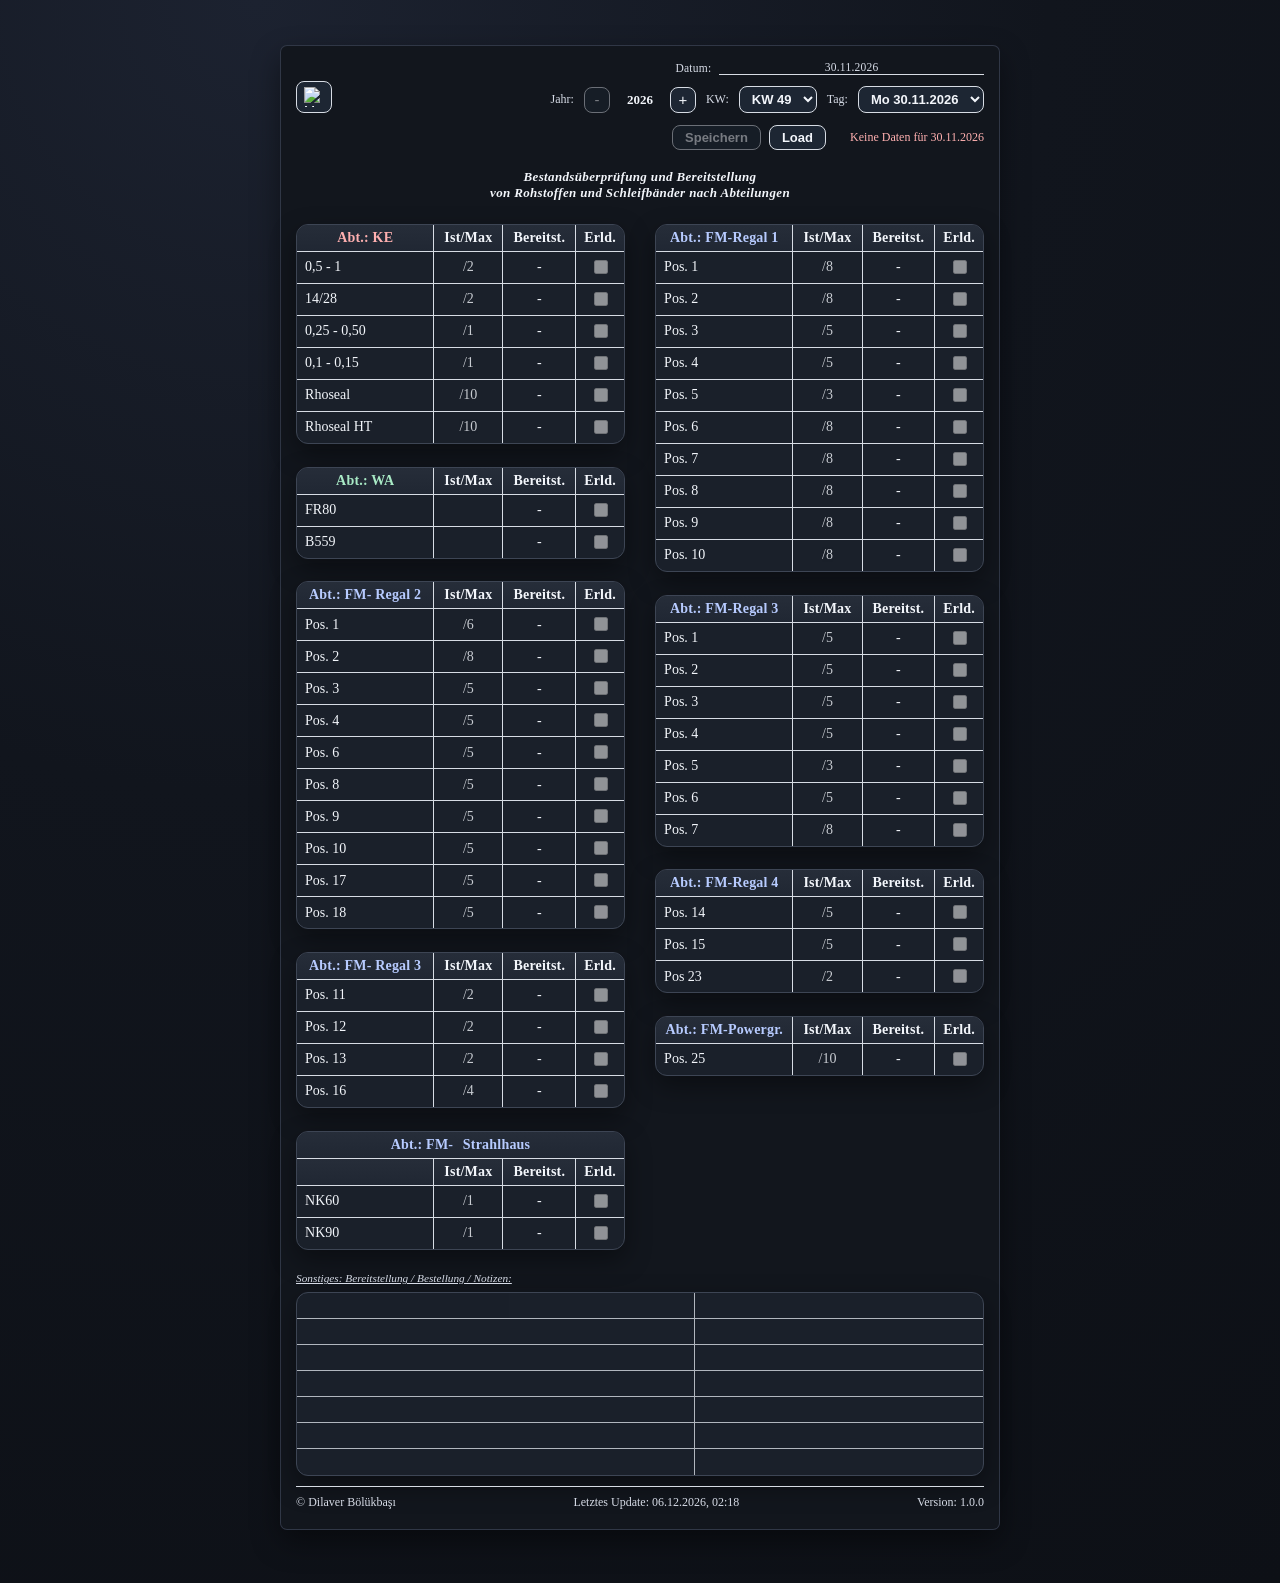
==== index.html @ 55dc56d4 "Add files via upload" ====
<!doctype html>
<html lang="de">
<head>
  <meta charset="utf-8" />
  <meta name="viewport" content="width=device-width, initial-scale=1" />
  <title>Bestandsüberprüfung</title>
  <link rel="stylesheet" href="css/style.css" />
</head>
<body class="index-page">
  <div class="page-wrap">
  <div class="page">
    <div class="date-line"><span>Datum:</span><span class="line current-date"></span></div>
    <div class="top-actions">
      <div class="top-actions-row">
        <div class="menu-wrapper">
          <button id="menuBtn" type="button" aria-label="Menü öffnen" aria-expanded="false">
            <img src="img/menue.png" alt="Menü" />
          </button>
          <div id="menuDropdown" class="menu-dropdown" aria-hidden="true">
            <a href="wvorbe.html">Bereitstellung Liste</a>
            <a href="weing.html">Wahreneingang</a>
            <button id="exportLocalFileBtn" type="button">Lokale Datei Speichern</button>
            <button id="importLocalFileBtn" type="button">Lokale Datei Laden</button>
            <input id="importFileInput" type="file" accept=".json,application/json" hidden />
          </div>
        </div>
        <label for="yearValue">Jahr:</label>
        <div class="year-switch">
          <button id="yearDownBtn" type="button" aria-label="Jahr runter">-</button>
          <span id="yearValue">2026</span>
          <button id="yearUpBtn" type="button" aria-label="Jahr hoch">+</button>
        </div>
        <label for="kwSelect">KW:</label>
        <select id="kwSelect"></select>
        <label for="daySelect">Tag:</label>
        <select id="daySelect"></select>
      </div>
      <div class="top-actions-row actions-secondary">
        <button id="saveBtn" type="button">Speichern</button>
        <button id="loadBtn" type="button">Load</button>
        <span id="saveStatus" aria-live="polite"></span>
      </div>
    </div>
    <h1>Bestandsüberprüfung und Bereitstellung<br/>von Rohstoffen und Schleifbänder nach Abteilungen</h1>

    <div class="grid">
      <div>
        <table class="tight">
          <thead>
            <tr>
              <th class="section"><span class="dept-ke">Abt.: KE</span></th>
              <th>Ist/Max</th>
              <th>Bereitst.</th>
              <th>Erld.</th>
            </tr>
          </thead>
          <tbody>
            <tr><td>0,5 - 1</td><td class="editable-cell"><input type="text" value="/2" /></td><td class="editable-cell"><input type="text" value="" /></td><td class="erld-cell"><input class="status-check" type="checkbox" /></td></tr>
            <tr><td>14/28</td><td class="editable-cell"><input type="text" value="/2" /></td><td class="editable-cell"><input type="text" value="" /></td><td class="erld-cell"><input class="status-check" type="checkbox" /></td></tr>
            <tr><td>0,25 - 0,50</td><td class="editable-cell"><input type="text" value="/1" /></td><td class="editable-cell"><input type="text" value="" /></td><td class="erld-cell"><input class="status-check" type="checkbox" /></td></tr>
            <tr><td>0,1 - 0,15</td><td class="editable-cell"><input type="text" value="/1" /></td><td class="editable-cell"><input type="text" value="" /></td><td class="erld-cell"><input class="status-check" type="checkbox" /></td></tr>
            <tr><td>Rhoseal</td><td class="editable-cell"><input type="text" value="/10" /></td><td class="editable-cell"><input type="text" value="" /></td><td class="erld-cell"><input class="status-check" type="checkbox" /></td></tr>
            <tr><td>Rhoseal HT</td><td class="editable-cell"><input type="text" value="/10" /></td><td class="editable-cell"><input type="text" value="" /></td><td class="erld-cell"><input class="status-check" type="checkbox" /></td></tr>
          </tbody>
        </table>

        <table class="tight" style="margin-top: 6mm;">
          <thead>
            <tr>
              <th class="section"><span class="dept-wa">Abt.: WA</span></th>
              <th>Ist/Max</th>
              <th>Bereitst.</th>
              <th>Erld.</th>
            </tr>
          </thead>
          <tbody>
            <tr><td>FR80</td><td class="editable-cell"><input type="text" value="" /></td><td class="editable-cell"><input type="text" value="" /></td><td class="erld-cell"><input class="status-check" type="checkbox" /></td></tr>
            <tr><td>B559</td><td class="editable-cell"><input type="text" value="" /></td><td class="editable-cell"><input type="text" value="" /></td><td class="erld-cell"><input class="status-check" type="checkbox" /></td></tr>
          </tbody>
        </table>

        <table class="tight" style="margin-top: 6mm;">
          <thead>
            <tr>
              <th class="section"><span class="dept-fm">Abt.: FM- Regal 2</span></th><th>Ist/Max</th><th>Bereitst.</th><th>Erld.</th>
            </tr>
          </thead>
          <tbody>
            <tr><td>Pos. 1</td><td class="editable-cell"><input type="text" value="/6" /></td><td class="editable-cell"><input type="text" value="" /></td><td class="erld-cell"><input class="status-check" type="checkbox" /></td></tr>
            <tr><td>Pos. 2</td><td class="editable-cell"><input type="text" value="/8" /></td><td class="editable-cell"><input type="text" value="" /></td><td class="erld-cell"><input class="status-check" type="checkbox" /></td></tr>
            <tr><td>Pos. 3</td><td class="editable-cell"><input type="text" value="/5" /></td><td class="editable-cell"><input type="text" value="" /></td><td class="erld-cell"><input class="status-check" type="checkbox" /></td></tr>
            <tr><td>Pos. 4</td><td class="editable-cell"><input type="text" value="/5" /></td><td class="editable-cell"><input type="text" value="" /></td><td class="erld-cell"><input class="status-check" type="checkbox" /></td></tr>
            <tr><td>Pos. 6</td><td class="editable-cell"><input type="text" value="/5" /></td><td class="editable-cell"><input type="text" value="" /></td><td class="erld-cell"><input class="status-check" type="checkbox" /></td></tr>
            <tr><td>Pos. 8</td><td class="editable-cell"><input type="text" value="/5" /></td><td class="editable-cell"><input type="text" value="" /></td><td class="erld-cell"><input class="status-check" type="checkbox" /></td></tr>
            <tr><td>Pos. 9</td><td class="editable-cell"><input type="text" value="/5" /></td><td class="editable-cell"><input type="text" value="" /></td><td class="erld-cell"><input class="status-check" type="checkbox" /></td></tr>
            <tr><td>Pos. 10</td><td class="editable-cell"><input type="text" value="/5" /></td><td class="editable-cell"><input type="text" value="" /></td><td class="erld-cell"><input class="status-check" type="checkbox" /></td></tr>
            <tr><td>Pos. 17</td><td class="editable-cell"><input type="text" value="/5" /></td><td class="editable-cell"><input type="text" value="" /></td><td class="erld-cell"><input class="status-check" type="checkbox" /></td></tr>
            <tr><td>Pos. 18</td><td class="editable-cell"><input type="text" value="/5" /></td><td class="editable-cell"><input type="text" value="" /></td><td class="erld-cell"><input class="status-check" type="checkbox" /></td></tr>
          </tbody>
        </table>

        <table class="tight" style="margin-top: 6mm;">
          <thead>
            <tr>
              <th class="section"><span class="dept-fm">Abt.: FM- Regal 3</span></th><th>Ist/Max</th><th>Bereitst.</th><th>Erld.</th>
            </tr>
          </thead>
          <tbody>
            <tr><td>Pos. 11</td><td class="editable-cell"><input type="text" value="/2" /></td><td class="editable-cell"><input type="text" value="" /></td><td class="erld-cell"><input class="status-check" type="checkbox" /></td></tr>
            <tr><td>Pos. 12</td><td class="editable-cell"><input type="text" value="/2" /></td><td class="editable-cell"><input type="text" value="" /></td><td class="erld-cell"><input class="status-check" type="checkbox" /></td></tr>
            <tr><td>Pos. 13</td><td class="editable-cell"><input type="text" value="/2" /></td><td class="editable-cell"><input type="text" value="" /></td><td class="erld-cell"><input class="status-check" type="checkbox" /></td></tr>
            <tr><td>Pos. 16</td><td class="editable-cell"><input type="text" value="/4" /></td><td class="editable-cell"><input type="text" value="" /></td><td class="erld-cell"><input class="status-check" type="checkbox" /></td></tr>
          </tbody>
        </table>

        <table class="tight" style="margin-top: 6mm;">
          <thead>
            <tr>
              <th class="section" colspan="4"><span class="dept-fm">Abt.: FM-</span> <span class="sub">Strahlhaus</span></th>
            </tr>
            <tr>
              <th></th><th>Ist/Max</th><th>Bereitst.</th><th>Erld.</th>
            </tr>
          </thead>
          <tbody>
            <tr><td>NK60</td><td class="editable-cell"><input type="text" value="/1" /></td><td class="editable-cell"><input type="text" value="" /></td><td class="erld-cell"><input class="status-check" type="checkbox" /></td></tr>
            <tr><td>NK90</td><td class="editable-cell"><input type="text" value="/1" /></td><td class="editable-cell"><input type="text" value="" /></td><td class="erld-cell"><input class="status-check" type="checkbox" /></td></tr>
          </tbody>
        </table>
      </div>

      <div>
        <table class="tight">
          <thead>
            <tr>
              <th class="section"><span class="dept-fm">Abt.: FM-Regal 1</span></th><th>Ist/Max</th><th>Bereitst.</th><th>Erld.</th>
            </tr>
          </thead>
          <tbody>
            <tr><td>Pos. 1</td><td class="editable-cell"><input type="text" value="/8" /></td><td class="editable-cell"><input type="text" value="" /></td><td class="erld-cell"><input class="status-check" type="checkbox" /></td></tr>
            <tr><td>Pos. 2</td><td class="editable-cell"><input type="text" value="/8" /></td><td class="editable-cell"><input type="text" value="" /></td><td class="erld-cell"><input class="status-check" type="checkbox" /></td></tr>
            <tr><td>Pos. 3</td><td class="editable-cell"><input type="text" value="/5" /></td><td class="editable-cell"><input type="text" value="" /></td><td class="erld-cell"><input class="status-check" type="checkbox" /></td></tr>
            <tr><td>Pos. 4</td><td class="editable-cell"><input type="text" value="/5" /></td><td class="editable-cell"><input type="text" value="" /></td><td class="erld-cell"><input class="status-check" type="checkbox" /></td></tr>
            <tr><td>Pos. 5</td><td class="editable-cell"><input type="text" value="/3" /></td><td class="editable-cell"><input type="text" value="" /></td><td class="erld-cell"><input class="status-check" type="checkbox" /></td></tr>
            <tr><td>Pos. 6</td><td class="editable-cell"><input type="text" value="/8" /></td><td class="editable-cell"><input type="text" value="" /></td><td class="erld-cell"><input class="status-check" type="checkbox" /></td></tr>
            <tr><td>Pos. 7</td><td class="editable-cell"><input type="text" value="/8" /></td><td class="editable-cell"><input type="text" value="" /></td><td class="erld-cell"><input class="status-check" type="checkbox" /></td></tr>
            <tr><td>Pos. 8</td><td class="editable-cell"><input type="text" value="/8" /></td><td class="editable-cell"><input type="text" value="" /></td><td class="erld-cell"><input class="status-check" type="checkbox" /></td></tr>
            <tr><td>Pos. 9</td><td class="editable-cell"><input type="text" value="/8" /></td><td class="editable-cell"><input type="text" value="" /></td><td class="erld-cell"><input class="status-check" type="checkbox" /></td></tr>
            <tr><td>Pos. 10</td><td class="editable-cell"><input type="text" value="/8" /></td><td class="editable-cell"><input type="text" value="" /></td><td class="erld-cell"><input class="status-check" type="checkbox" /></td></tr>
          </tbody>
        </table>

        <table class="tight" style="margin-top: 6mm;">
          <thead>
              <tr>
              <th class="section"><span class="dept-fm">Abt.: FM-Regal 3</span></th><th>Ist/Max</th><th>Bereitst.</th><th>Erld.</th>
            </tr>
          </thead>
          <tbody>
            <tr><td>Pos. 1</td><td class="editable-cell"><input type="text" value="/5" /></td><td class="editable-cell"><input type="text" value="" /></td><td class="erld-cell"><input class="status-check" type="checkbox" /></td></tr>
            <tr><td>Pos. 2</td><td class="editable-cell"><input type="text" value="/5" /></td><td class="editable-cell"><input type="text" value="" /></td><td class="erld-cell"><input class="status-check" type="checkbox" /></td></tr>
            <tr><td>Pos. 3</td><td class="editable-cell"><input type="text" value="/5" /></td><td class="editable-cell"><input type="text" value="" /></td><td class="erld-cell"><input class="status-check" type="checkbox" /></td></tr>
            <tr><td>Pos. 4</td><td class="editable-cell"><input type="text" value="/5" /></td><td class="editable-cell"><input type="text" value="" /></td><td class="erld-cell"><input class="status-check" type="checkbox" /></td></tr>
            <tr><td>Pos. 5</td><td class="editable-cell"><input type="text" value="/3" /></td><td class="editable-cell"><input type="text" value="" /></td><td class="erld-cell"><input class="status-check" type="checkbox" /></td></tr>
            <tr><td>Pos. 6</td><td class="editable-cell"><input type="text" value="/5" /></td><td class="editable-cell"><input type="text" value="" /></td><td class="erld-cell"><input class="status-check" type="checkbox" /></td></tr>
            <tr><td>Pos. 7</td><td class="editable-cell"><input type="text" value="/8" /></td><td class="editable-cell"><input type="text" value="" /></td><td class="erld-cell"><input class="status-check" type="checkbox" /></td></tr>
          </tbody>
        </table>

        <table class="tight" style="margin-top: 6mm;">
          <thead>
            <tr>
              <th class="section"><span class="dept-fm">Abt.: FM-Regal 4</span></th><th>Ist/Max</th><th>Bereitst.</th><th>Erld.</th>
            </tr>
          </thead>
          <tbody>
            <tr><td>Pos. 14</td><td class="editable-cell"><input type="text" value="/5" /></td><td class="editable-cell"><input type="text" value="" /></td><td class="erld-cell"><input class="status-check" type="checkbox" /></td></tr>
            <tr><td>Pos. 15</td><td class="editable-cell"><input type="text" value="/5" /></td><td class="editable-cell"><input type="text" value="" /></td><td class="erld-cell"><input class="status-check" type="checkbox" /></td></tr>
            <tr><td>Pos 23</td><td class="editable-cell"><input type="text" value="/2" /></td><td class="editable-cell"><input type="text" value="" /></td><td class="erld-cell"><input class="status-check" type="checkbox" /></td></tr>
          </tbody>
        </table>

        <table class="tight" style="margin-top: 6mm;">
          <thead>
            <tr>
              <th class="section"><span class="dept-fm">Abt.: FM-Powergr.</span></th><th>Ist/Max</th><th>Bereitst.</th><th>Erld.</th>
            </tr>
          </thead>
          <tbody>
            <tr><td>Pos. 25</td><td class="editable-cell"><input type="text" value="/10" /></td><td class="editable-cell"><input type="text" value="" /></td><td class="erld-cell"><input class="status-check" type="checkbox" /></td></tr>
          </tbody>
        </table>
      </div>
    </div>

    <div class="notes">
      <p class="notes-title">Sonstiges: Bereitstellung / Bestellung / Notizen:</p>
      <table class="notes-table">
        <colgroup>
          <col style="width: 58%;" />
          <col style="width: 42%;" />
        </colgroup>
        <tbody>
          <tr><td contenteditable="true"></td><td contenteditable="true"></td></tr>
          <tr><td contenteditable="true"></td><td contenteditable="true"></td></tr>
          <tr><td contenteditable="true"></td><td contenteditable="true"></td></tr>
          <tr><td contenteditable="true"></td><td contenteditable="true"></td></tr>
          <tr><td contenteditable="true"></td><td contenteditable="true"></td></tr>
          <tr><td contenteditable="true"></td><td contenteditable="true"></td></tr>
          <tr><td contenteditable="true"></td><td contenteditable="true"></td></tr>
        </tbody>
      </table>
    </div>
    <footer>
      <div id="kimlik">© Dilaver Bölükbaşı</div>
      <div id="lastUpdate"></div>
      <span id="footerVersion">Version: …</span>
    </footer>
  </div>
  </div>
  <script src="js/dpc.js" defer></script>
</body>
</html>
---- css/style.css ----
@charset "utf-8";

:root {
  --line: #d7dce4;
  --soft-line: #a3adbc;
  --border: #3d4554;
  --card-bg: #1a202a;
  --table-head: linear-gradient(180deg, #262d39, #202733);
  --row-hover: #262f3d;
  --shadow-soft: 0 10px 26px rgba(0, 0, 0, 0.38);
  --text: #f3f6fb;
  --text-muted: #d6dbe6;
  --page-bg: #12161d;
  --header-bg: #1a202a;
  --font: "Cambria", "Georgia", "Times New Roman", serif;
  --page-width: 190mm;
  --page-margin: 10mm;
  --tbltd-bg: #0c3414;
  --tbltd-color: #f8f8f8;
  --screen-gap: 5px;
}

* { box-sizing: border-box; }

html, body {
  margin: 0;
  padding: 0;
  background:
    radial-gradient(circle at 20% 0%, #1c2230 0%, #11151d 42%, #0d1016 100%);
  color: var(--text);
  font-family: var(--font);
}

.page-wrap {
  width: 100%;
  display: flex;
  justify-content: center;
  align-items: flex-start;
  overflow-x: hidden;
  padding: 8px var(--screen-gap) 16px;
}

.page {
  width: min(var(--page-width), calc(100vw - (var(--screen-gap) * 2)));
  margin: var(--page-margin) 0;
  background: var(--page-bg);
  box-shadow:
    0 0 0 1px #303746,
    0 12px 30px rgba(0, 0, 0, 0.45);
  padding: 4mm 4mm 5mm;
  border-radius: 6px;
}

.date-line {
  display: flex;
  justify-content: flex-end;
  align-items: center;
  gap: 8px;
  font-size: 11.5px;
  letter-spacing: 0.25px;
  color: var(--text-muted);
}

.date-line .line {
  width: 70mm;
  border-bottom: 1px solid var(--line);
  min-height: 14px;
  display: inline-flex;
  align-items: flex-end;
  justify-content: center;
  padding-bottom: 1px;
}

.top-actions {
  display: flex;
  flex-direction: column;
  align-items: flex-end;
  gap: 6px;
  margin-top: 6px;
}

.top-actions-row {
  display: flex;
  justify-content: flex-end;
  align-items: center;
  gap: 10px;
  width: 100%;
}

.menu-wrapper {
  position: relative;
  margin-right: auto;
}

#menuBtn {
  border: 1px solid var(--line);
  background: #1d2633;
  color: var(--text);
  border-radius: 8px;
  width: 36px;
  height: 32px;
  display: inline-flex;
  align-items: center;
  justify-content: center;
  cursor: pointer;
  padding: 0;
}

#menuBtn:hover {
  background: #253145;
}

#menuBtn img {
  width: 20px;
  height: 20px;
  object-fit: contain;
}

.menu-dropdown {
  position: absolute;
  top: calc(100% + 6px);
  left: 0;
  min-width: 220px;
  background: #1d2633;
  border: 1px solid var(--line);
  border-radius: 10px;
  box-shadow: var(--shadow-soft);
  padding: 6px;
  display: none;
  z-index: 50;
}

.menu-dropdown.open {
  display: block;
}

.menu-dropdown a {
  display: block;
  color: var(--text);
  text-decoration: none;
  font-size: 13px;
  padding: 8px 10px;
  border-radius: 8px;
}

.menu-dropdown button {
  width: 100%;
  display: block;
  color: var(--text);
  background: transparent;
  border: 0;
  text-align: left;
  font-size: 13px;
  padding: 8px 10px;
  border-radius: 8px;
  cursor: pointer;
}

.menu-dropdown a:hover,
.menu-dropdown button:hover {
  background: #253145;
}

.actions-secondary {
  gap: 8px;
}

.top-actions label {
  font-size: 12px;
  color: var(--text-muted);
}

.year-switch {
  display: inline-flex;
  align-items: center;
  gap: 6px;
}

.year-switch button {
  border: 1px solid var(--line);
  background: #1d2633;
  color: var(--text);
  border-radius: 8px;
  min-width: 26px;
  height: 26px;
  font-size: 15px;
  line-height: 1;
  cursor: pointer;
}

.year-switch button:hover {
  background: #253145;
}

.year-switch button:disabled {
  opacity: 0.45;
  cursor: not-allowed;
}

#yearValue {
  min-width: 48px;
  text-align: center;
  font-size: 13px;
  font-weight: 700;
}

#daySelect {
  border: 1px solid var(--line);
  background: #1d2633;
  color: var(--text);
  border-radius: 8px;
  padding: 4px 8px;
  font-size: 13px;
  font-weight: 600;
}

#kwSelect {
  border: 1px solid var(--line);
  background: #1d2633;
  color: var(--text);
  border-radius: 8px;
  padding: 4px 8px;
  font-size: 13px;
  font-weight: 600;
}

#saveBtn,
#loadBtn,
#wvorbeSaveBtn,
#wvorbeLoadBtn,
#weingSaveBtn,
#weingLoadBtn,
#wvorbeBackBtn,
#weingBackBtn {
  border: 1px solid var(--line);
  background: #1d2633;
  color: var(--text);
  border-radius: 8px;
  padding: 4px 12px;
  font-size: 13px;
  font-weight: 600;
  cursor: pointer;
}

#saveBtn:hover,
#loadBtn:hover,
#wvorbeSaveBtn:hover,
#wvorbeLoadBtn:hover,
#weingSaveBtn:hover,
#weingLoadBtn:hover,
#wvorbeBackBtn:hover,
#weingBackBtn:hover {
  background: #253145;
}

#wvorbeBackBtn,
#weingBackBtn {
  margin-right: auto;
  padding-inline: 10px 12px;
}

#wvorbeBackBtn::before,
#weingBackBtn::before {
  content: "< ";
  font-weight: 700;
}

#saveBtn:disabled {
  opacity: 0.45;
  cursor: not-allowed;
}

#saveStatus,
#wvorbeStatus,
#weingStatus {
  font-size: 12px;
  color: var(--text-muted);
  min-width: 150px;
  text-align: right;
}

#saveStatus.error,
#wvorbeStatus.error,
#weingStatus.error {
  color: #ffb0b0;
}

h1 {
  font-size: 13px;
  text-align: center;
  margin: 5mm 0 6mm;
  font-style: italic;
  letter-spacing: 0.35px;
  color: var(--text);
  line-height: 1.25;
}

table {
  width: 100%;
  font-size: 14px;
  color: var(--text);
  border-collapse: separate;
  border-spacing: 0;
  overflow: hidden;
  border-radius: 12px;
  background: var(--card-bg);
  box-shadow: var(--shadow-soft);
  border: 1px solid var(--border);
}

th, td {
  border-right: 1px solid var(--line);
  border-bottom: 1px solid var(--line);
  padding: 5px 8px;
  min-height: 24px;
  vertical-align: middle;
}

th {
  font-weight: 700;
  font-size: 14px;
  font-style: normal;
  background: var(--table-head);
  letter-spacing: 0.2px;
}

td {
  font-size: 14px;
  font-weight: 400;
}

.editable-cell {
  text-align: center;
}

.editable-cell input {
  width: 100%;
  border: 0;
  background: transparent;
  color: var(--text);
  text-align: center;
  font-size: 14px;
  font-weight: 400;
  font-family: inherit;
  padding: 0;
}

.editable-cell input:focus {
  outline: none;
}

.editable-cell input.auto-bereitst {
  pointer-events: none;
}

.erld-cell {
  text-align: center;
}

.status-check {
  width: 14px;
  height: 14px;
  accent-color: #8aa9ff;
  cursor: pointer;
  opacity: 1;
}

.locked-field {
  opacity: 0.8;
}

th:last-child,
td:last-child {
  border-right: none;
}

tbody tr:last-child td {
  border-bottom: none;
}

tbody tr:hover {
  background: var(--row-hover);
}

tbody tr.row-done,
tbody tr.row-done:hover {
  background: var(--tbltd-bg);
}

tbody tr.row-done td {
  color: var(--tbltd-color);
}

tbody tr.row-done .editable-cell input {
  color: var(--tbltd-color);
}

.section { text-align: center; }

.grid {
  display: grid;
  grid-template-columns: 1fr 1fr;
  gap: 6mm 8mm;
  align-items: start;
}

.tight th, .tight td { min-height: 24px; }

.index-page .tight th:first-child:not([colspan]),
.index-page .tight td:first-child {
  width: 42%;
}
.notes { margin-top: 6mm; }
.notes-title {
  font-size: 11.3px;
  margin: 0 0 2mm;
  font-style: italic;
  text-decoration: underline;
  color: var(--text-muted);
}

.notes td { height: 21px; }

.notes-table {
  table-layout: fixed;
}

.notes-table td {
  font-size: 14px;
  font-weight: 400;
  height: 26px;
  padding: 4px 8px;
}

.notes-table td[contenteditable="true"] {
  cursor: text;
}

.notes-table td[contenteditable="true"]:focus {
  outline: 1px solid #8aa9ff;
  outline-offset: -1px;
}

.editable-grid-table td[contenteditable="true"] {
  cursor: text;
}

.editable-grid-table td[contenteditable="true"]:focus {
  outline: 1px solid #8aa9ff;
  outline-offset: -1px;
}

.add-row-line td {
  text-align: center;
  padding: 5px 8px;
}

#addWvorbeRowBtn {
  border: 1px solid var(--line);
  background: #1d2633;
  color: var(--text);
  border-radius: 8px;
  min-width: 30px;
  height: 28px;
  font-size: 18px;
  font-weight: 700;
  line-height: 1;
  cursor: pointer;
}

#addWvorbeRowBtn:hover,
#addWeingRowBtn:hover {
  background: #253145;
}

#addWeingRowBtn {
  border: 1px solid var(--line);
  background: #1d2633;
  color: var(--text);
  border-radius: 8px;
  min-width: 30px;
  height: 28px;
  font-size: 18px;
  font-weight: 700;
  line-height: 1;
  cursor: pointer;
}

.sub { margin-left: 6px; font-weight: 700; color: #b7cbff; }
.dept-ke { color: #ffb0b0; font-weight: 700; }
.dept-wa { color: #a8e9c5; font-weight: 700; }
.dept-fm { color: #b7cbff; font-weight: 700; }
.red { color: #ffb0b0; }

footer {
  margin-top: 10px;
  padding-top: 8px;
  border-top: 1px solid var(--line);
  display: flex;
  flex-wrap: wrap;
  gap: 8px 16px;
  align-items: center;
  justify-content: space-between;
  font-size: 12px;
  color: var(--text-muted);
}

@media (max-width: 1024px) {
  .page {
    width: calc(100vw - (var(--screen-gap) * 2));
    margin: 6px 0;
  }
}

@media (max-width: 820px) {
  .page {
    width: calc(100vw - (var(--screen-gap) * 2));
    margin: 5px 0;
  }
}

@media (max-width: 600px) {
  .page {
    width: calc(100vw - (var(--screen-gap) * 2));
    margin: 5px 0;
  }
  .grid {
    grid-template-columns: 1fr;
    gap: 5mm;
  }
  .top-actions-row {
    flex-wrap: wrap;
    justify-content: flex-end;
  }
  #saveStatus {
    width: 100%;
    text-align: right;
  }
}

@media print {
  html, body { background: #fff; color: #000; }
  .page { margin: 0 auto; transform: none; box-shadow: none; border-radius: 0; padding: 0; }
}
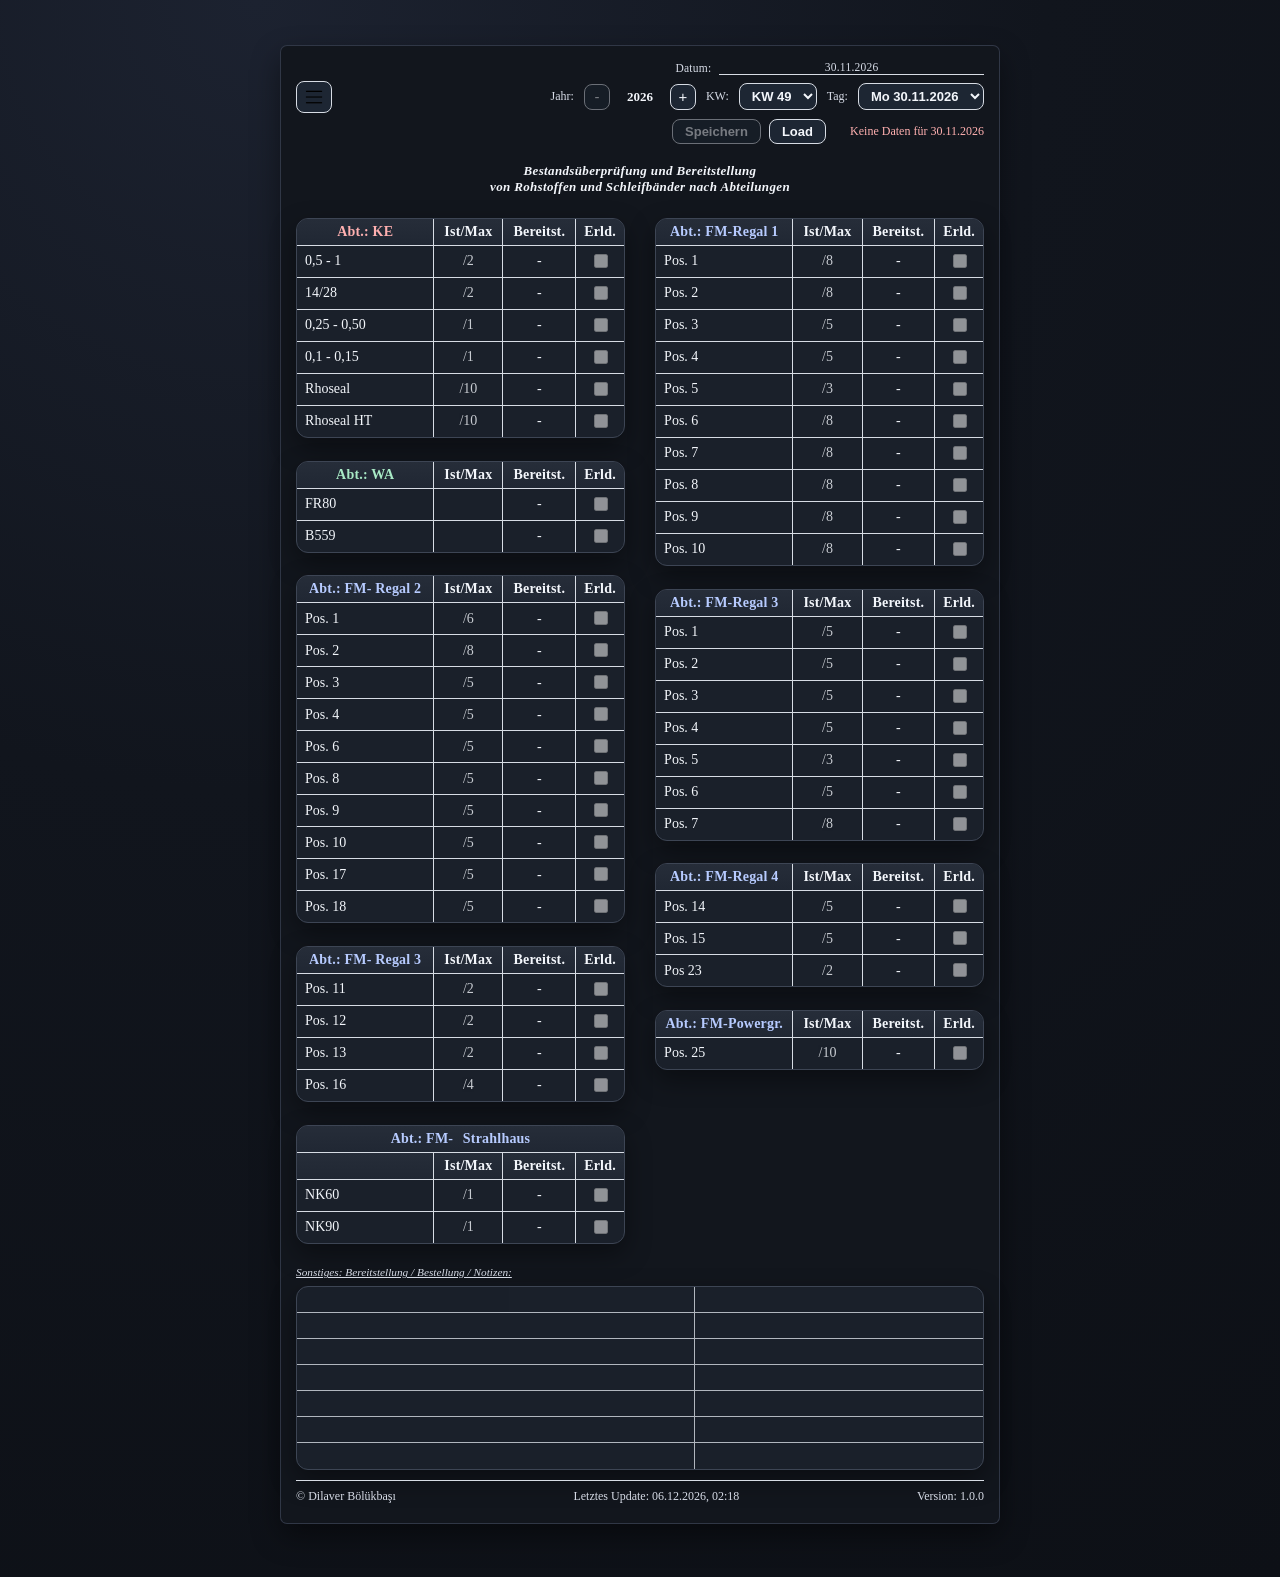
==== commit bf3c14a0: "Add files via upload" ====
--- a/index.html
+++ b/index.html
@@ -5,6 +5,24 @@
   <meta name="viewport" content="width=device-width, initial-scale=1" />
   <title>Bestandsüberprüfung</title>
   <link rel="stylesheet" href="css/style.css" />
+
+
+<!-- =========================
+     ICONS
+========================= -->
+
+<link rel="icon" href="icons/favicon.ico">
+<link rel="icon" type="image/png" sizes="64x64" href="icons/favicon-64.png">
+<link rel="icon" type="image/png" sizes="32x32" href="icons/favicon-32.png">
+
+<link rel="apple-touch-icon" sizes="180x180" href="icons/favicon-180.png">
+
+<link rel="manifest" href="manifest.json">
+<meta name="theme-color" content="#1f4fd8">
+
+
+
+
 </head>
 <body class="index-page">
   <div class="page-wrap">
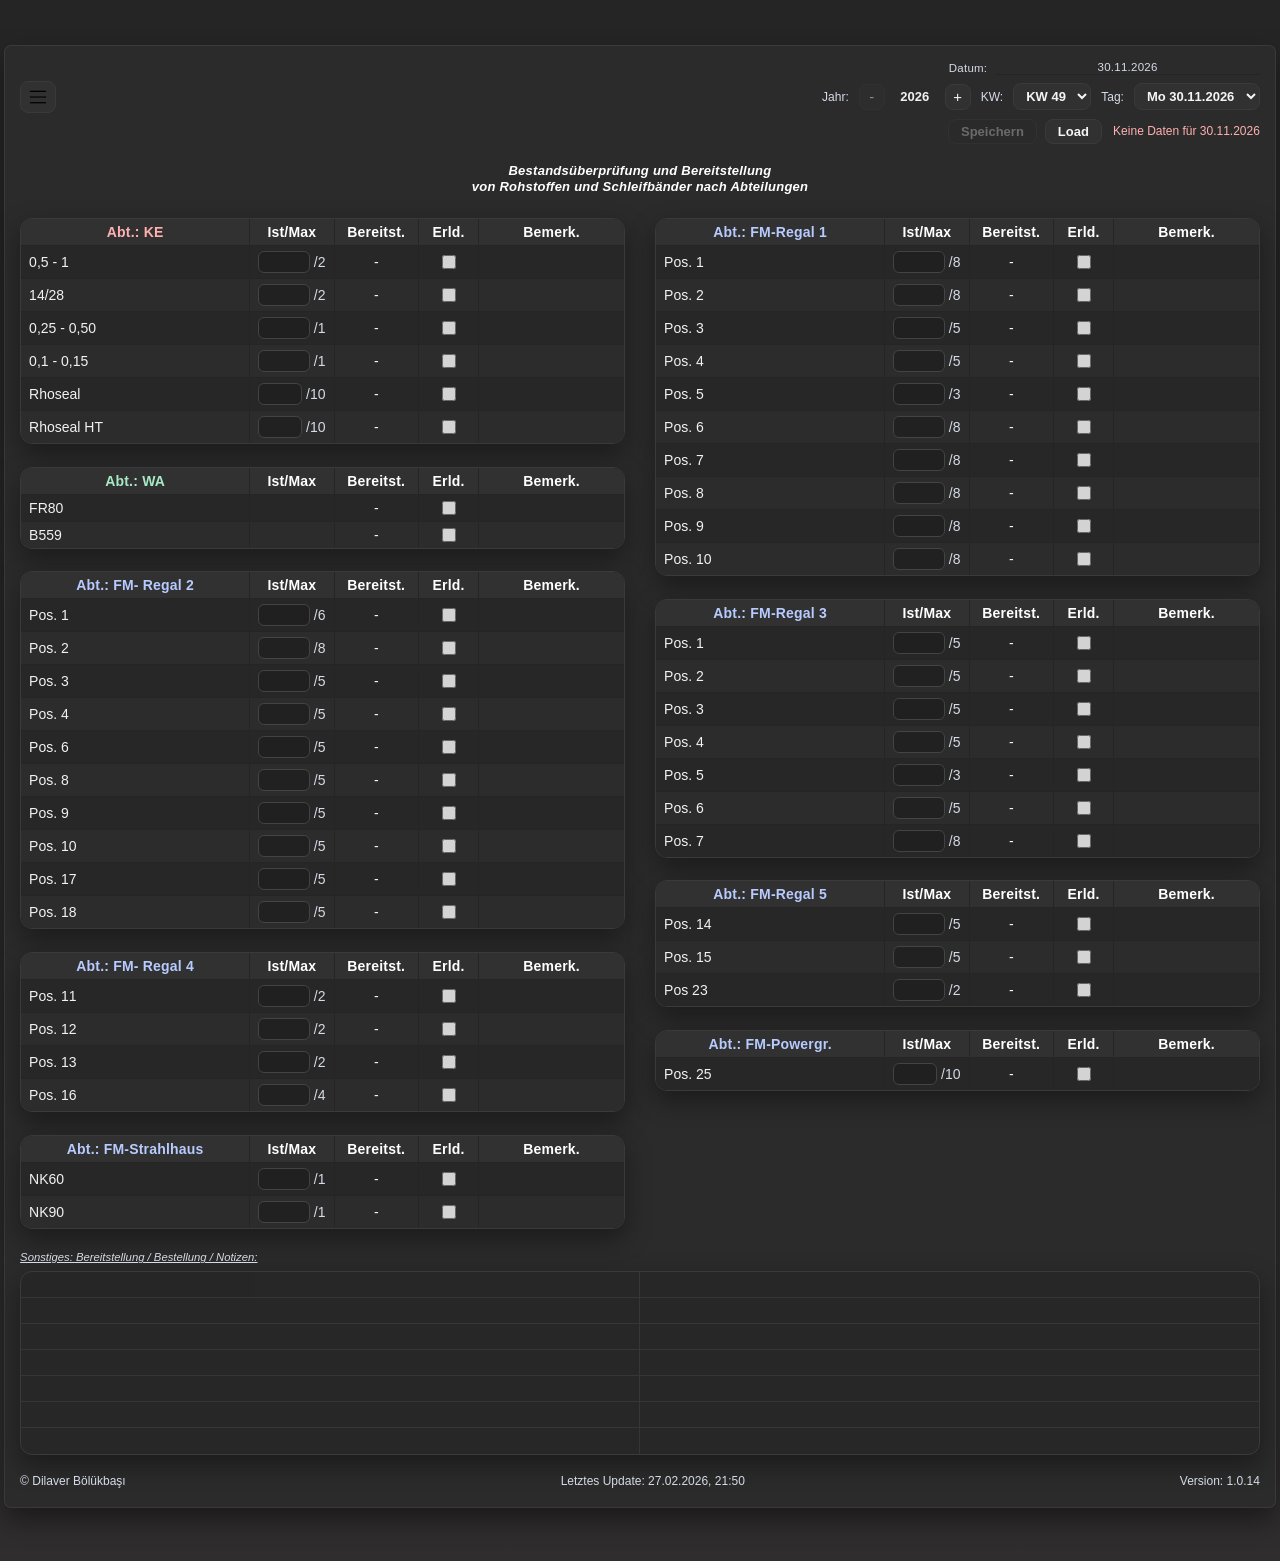
==== commit e71b0744: "Add files via upload" ====
--- a/index.html
+++ b/index.html
@@ -24,7 +24,7 @@
 
 
 </head>
-<body class="index-page">
+<body class="index-page index-color-font">
   <div class="page-wrap">
   <div class="page">
     <div class="date-line"><span>Datum:</span><span class="line current-date"></span></div>
@@ -35,10 +35,11 @@
             <img src="img/menue.png" alt="Menü" />
           </button>
           <div id="menuDropdown" class="menu-dropdown" aria-hidden="true">
-            <a href="wvorbe.html">Bereitstellung Liste</a>
-            <a href="weing.html">Wahreneingang</a>
-            <button id="exportLocalFileBtn" type="button">Lokale Datei Speichern</button>
-            <button id="importLocalFileBtn" type="button">Lokale Datei Laden</button>
+            <a href="wvorbe.html" class="menu-item menu-item-list">Bereitstellung Liste</a>
+            <a href="weing.html" class="menu-item menu-item-in">Wahreneingang</a>
+            <div class="menu-separator" role="separator" aria-hidden="true"></div>
+            <button id="exportLocalFileBtn" class="menu-item menu-item-save" type="button">Lokale Datei Speichern</button>
+            <button id="importLocalFileBtn" class="menu-item menu-item-load" type="button">Lokale Datei Laden</button>
             <input id="importFileInput" type="file" accept=".json,application/json" hidden />
           </div>
         </div>
@@ -59,153 +60,150 @@
         <span id="saveStatus" aria-live="polite"></span>
       </div>
     </div>
-    <h1>Bestandsüberprüfung und Bereitstellung<br/>von Rohstoffen und Schleifbänder nach Abteilungen</h1>
+    <h1 class="index-title">Bestandsüberprüfung und Bereitstellung<br/>von Rohstoffen und Schleifbänder nach Abteilungen</h1>
 
     <div class="grid">
       <div>
-        <table class="tight">
+        <table class="tight tbl-ke">
           <thead>
             <tr>
               <th class="section"><span class="dept-ke">Abt.: KE</span></th>
               <th>Ist/Max</th>
               <th>Bereitst.</th>
-              <th>Erld.</th>
-            </tr>
-          </thead>
-          <tbody>
-            <tr><td>0,5 - 1</td><td class="editable-cell"><input type="text" value="/2" /></td><td class="editable-cell"><input type="text" value="" /></td><td class="erld-cell"><input class="status-check" type="checkbox" /></td></tr>
-            <tr><td>14/28</td><td class="editable-cell"><input type="text" value="/2" /></td><td class="editable-cell"><input type="text" value="" /></td><td class="erld-cell"><input class="status-check" type="checkbox" /></td></tr>
-            <tr><td>0,25 - 0,50</td><td class="editable-cell"><input type="text" value="/1" /></td><td class="editable-cell"><input type="text" value="" /></td><td class="erld-cell"><input class="status-check" type="checkbox" /></td></tr>
-            <tr><td>0,1 - 0,15</td><td class="editable-cell"><input type="text" value="/1" /></td><td class="editable-cell"><input type="text" value="" /></td><td class="erld-cell"><input class="status-check" type="checkbox" /></td></tr>
-            <tr><td>Rhoseal</td><td class="editable-cell"><input type="text" value="/10" /></td><td class="editable-cell"><input type="text" value="" /></td><td class="erld-cell"><input class="status-check" type="checkbox" /></td></tr>
-            <tr><td>Rhoseal HT</td><td class="editable-cell"><input type="text" value="/10" /></td><td class="editable-cell"><input type="text" value="" /></td><td class="erld-cell"><input class="status-check" type="checkbox" /></td></tr>
-          </tbody>
-        </table>
-
-        <table class="tight" style="margin-top: 6mm;">
+              <th>Erld.</th><th>Bemerk.</th>
+            </tr>
+          </thead>
+          <tbody>
+            <tr><td>0,5 - 1</td><td class="editable-cell"><input type="text" value="/2" /></td><td class="editable-cell"><input type="text" value="" /></td><td class="erld-cell"><input class="status-check" type="checkbox" /></td><td class="bemerk-cell"><input type="text" value="" /></td></tr>
+            <tr><td>14/28</td><td class="editable-cell"><input type="text" value="/2" /></td><td class="editable-cell"><input type="text" value="" /></td><td class="erld-cell"><input class="status-check" type="checkbox" /></td><td class="bemerk-cell"><input type="text" value="" /></td></tr>
+            <tr><td>0,25 - 0,50</td><td class="editable-cell"><input type="text" value="/1" /></td><td class="editable-cell"><input type="text" value="" /></td><td class="erld-cell"><input class="status-check" type="checkbox" /></td><td class="bemerk-cell"><input type="text" value="" /></td></tr>
+            <tr><td>0,1 - 0,15</td><td class="editable-cell"><input type="text" value="/1" /></td><td class="editable-cell"><input type="text" value="" /></td><td class="erld-cell"><input class="status-check" type="checkbox" /></td><td class="bemerk-cell"><input type="text" value="" /></td></tr>
+            <tr><td>Rhoseal</td><td class="editable-cell"><input type="text" value="/10" /></td><td class="editable-cell"><input type="text" value="" /></td><td class="erld-cell"><input class="status-check" type="checkbox" /></td><td class="bemerk-cell"><input type="text" value="" /></td></tr>
+            <tr><td>Rhoseal HT</td><td class="editable-cell"><input type="text" value="/10" /></td><td class="editable-cell"><input type="text" value="" /></td><td class="erld-cell"><input class="status-check" type="checkbox" /></td><td class="bemerk-cell"><input type="text" value="" /></td></tr>
+          </tbody>
+        </table>
+
+        <table class="tight tbl-wa" style="margin-top: 6mm;">
           <thead>
             <tr>
               <th class="section"><span class="dept-wa">Abt.: WA</span></th>
               <th>Ist/Max</th>
               <th>Bereitst.</th>
-              <th>Erld.</th>
-            </tr>
-          </thead>
-          <tbody>
-            <tr><td>FR80</td><td class="editable-cell"><input type="text" value="" /></td><td class="editable-cell"><input type="text" value="" /></td><td class="erld-cell"><input class="status-check" type="checkbox" /></td></tr>
-            <tr><td>B559</td><td class="editable-cell"><input type="text" value="" /></td><td class="editable-cell"><input type="text" value="" /></td><td class="erld-cell"><input class="status-check" type="checkbox" /></td></tr>
-          </tbody>
-        </table>
-
-        <table class="tight" style="margin-top: 6mm;">
-          <thead>
-            <tr>
-              <th class="section"><span class="dept-fm">Abt.: FM- Regal 2</span></th><th>Ist/Max</th><th>Bereitst.</th><th>Erld.</th>
-            </tr>
-          </thead>
-          <tbody>
-            <tr><td>Pos. 1</td><td class="editable-cell"><input type="text" value="/6" /></td><td class="editable-cell"><input type="text" value="" /></td><td class="erld-cell"><input class="status-check" type="checkbox" /></td></tr>
-            <tr><td>Pos. 2</td><td class="editable-cell"><input type="text" value="/8" /></td><td class="editable-cell"><input type="text" value="" /></td><td class="erld-cell"><input class="status-check" type="checkbox" /></td></tr>
-            <tr><td>Pos. 3</td><td class="editable-cell"><input type="text" value="/5" /></td><td class="editable-cell"><input type="text" value="" /></td><td class="erld-cell"><input class="status-check" type="checkbox" /></td></tr>
-            <tr><td>Pos. 4</td><td class="editable-cell"><input type="text" value="/5" /></td><td class="editable-cell"><input type="text" value="" /></td><td class="erld-cell"><input class="status-check" type="checkbox" /></td></tr>
-            <tr><td>Pos. 6</td><td class="editable-cell"><input type="text" value="/5" /></td><td class="editable-cell"><input type="text" value="" /></td><td class="erld-cell"><input class="status-check" type="checkbox" /></td></tr>
-            <tr><td>Pos. 8</td><td class="editable-cell"><input type="text" value="/5" /></td><td class="editable-cell"><input type="text" value="" /></td><td class="erld-cell"><input class="status-check" type="checkbox" /></td></tr>
-            <tr><td>Pos. 9</td><td class="editable-cell"><input type="text" value="/5" /></td><td class="editable-cell"><input type="text" value="" /></td><td class="erld-cell"><input class="status-check" type="checkbox" /></td></tr>
-            <tr><td>Pos. 10</td><td class="editable-cell"><input type="text" value="/5" /></td><td class="editable-cell"><input type="text" value="" /></td><td class="erld-cell"><input class="status-check" type="checkbox" /></td></tr>
-            <tr><td>Pos. 17</td><td class="editable-cell"><input type="text" value="/5" /></td><td class="editable-cell"><input type="text" value="" /></td><td class="erld-cell"><input class="status-check" type="checkbox" /></td></tr>
-            <tr><td>Pos. 18</td><td class="editable-cell"><input type="text" value="/5" /></td><td class="editable-cell"><input type="text" value="" /></td><td class="erld-cell"><input class="status-check" type="checkbox" /></td></tr>
-          </tbody>
-        </table>
-
-        <table class="tight" style="margin-top: 6mm;">
-          <thead>
-            <tr>
-              <th class="section"><span class="dept-fm">Abt.: FM- Regal 3</span></th><th>Ist/Max</th><th>Bereitst.</th><th>Erld.</th>
-            </tr>
-          </thead>
-          <tbody>
-            <tr><td>Pos. 11</td><td class="editable-cell"><input type="text" value="/2" /></td><td class="editable-cell"><input type="text" value="" /></td><td class="erld-cell"><input class="status-check" type="checkbox" /></td></tr>
-            <tr><td>Pos. 12</td><td class="editable-cell"><input type="text" value="/2" /></td><td class="editable-cell"><input type="text" value="" /></td><td class="erld-cell"><input class="status-check" type="checkbox" /></td></tr>
-            <tr><td>Pos. 13</td><td class="editable-cell"><input type="text" value="/2" /></td><td class="editable-cell"><input type="text" value="" /></td><td class="erld-cell"><input class="status-check" type="checkbox" /></td></tr>
-            <tr><td>Pos. 16</td><td class="editable-cell"><input type="text" value="/4" /></td><td class="editable-cell"><input type="text" value="" /></td><td class="erld-cell"><input class="status-check" type="checkbox" /></td></tr>
-          </tbody>
-        </table>
-
-        <table class="tight" style="margin-top: 6mm;">
-          <thead>
-            <tr>
-              <th class="section" colspan="4"><span class="dept-fm">Abt.: FM-</span> <span class="sub">Strahlhaus</span></th>
-            </tr>
-            <tr>
-              <th></th><th>Ist/Max</th><th>Bereitst.</th><th>Erld.</th>
-            </tr>
-          </thead>
-          <tbody>
-            <tr><td>NK60</td><td class="editable-cell"><input type="text" value="/1" /></td><td class="editable-cell"><input type="text" value="" /></td><td class="erld-cell"><input class="status-check" type="checkbox" /></td></tr>
-            <tr><td>NK90</td><td class="editable-cell"><input type="text" value="/1" /></td><td class="editable-cell"><input type="text" value="" /></td><td class="erld-cell"><input class="status-check" type="checkbox" /></td></tr>
+              <th>Erld.</th><th>Bemerk.</th>
+            </tr>
+          </thead>
+          <tbody>
+            <tr><td>FR80</td><td class="editable-cell"><input type="text" value="" /></td><td class="editable-cell"><input type="text" value="" /></td><td class="erld-cell"><input class="status-check" type="checkbox" /></td><td class="bemerk-cell"><input type="text" value="" /></td></tr>
+            <tr><td>B559</td><td class="editable-cell"><input type="text" value="" /></td><td class="editable-cell"><input type="text" value="" /></td><td class="erld-cell"><input class="status-check" type="checkbox" /></td><td class="bemerk-cell"><input type="text" value="" /></td></tr>
+          </tbody>
+        </table>
+
+        <table class="tight tbl-fm-regal2" style="margin-top: 6mm;">
+          <thead>
+            <tr>
+              <th class="section"><span class="dept-fm">Abt.: FM- Regal 2</span></th><th>Ist/Max</th><th>Bereitst.</th><th>Erld.</th><th>Bemerk.</th>
+            </tr>
+          </thead>
+          <tbody>
+            <tr><td>Pos. 1</td><td class="editable-cell"><input type="text" value="/6" /></td><td class="editable-cell"><input type="text" value="" /></td><td class="erld-cell"><input class="status-check" type="checkbox" /></td><td class="bemerk-cell"><input type="text" value="" /></td></tr>
+            <tr><td>Pos. 2</td><td class="editable-cell"><input type="text" value="/8" /></td><td class="editable-cell"><input type="text" value="" /></td><td class="erld-cell"><input class="status-check" type="checkbox" /></td><td class="bemerk-cell"><input type="text" value="" /></td></tr>
+            <tr><td>Pos. 3</td><td class="editable-cell"><input type="text" value="/5" /></td><td class="editable-cell"><input type="text" value="" /></td><td class="erld-cell"><input class="status-check" type="checkbox" /></td><td class="bemerk-cell"><input type="text" value="" /></td></tr>
+            <tr><td>Pos. 4</td><td class="editable-cell"><input type="text" value="/5" /></td><td class="editable-cell"><input type="text" value="" /></td><td class="erld-cell"><input class="status-check" type="checkbox" /></td><td class="bemerk-cell"><input type="text" value="" /></td></tr>
+            <tr><td>Pos. 6</td><td class="editable-cell"><input type="text" value="/5" /></td><td class="editable-cell"><input type="text" value="" /></td><td class="erld-cell"><input class="status-check" type="checkbox" /></td><td class="bemerk-cell"><input type="text" value="" /></td></tr>
+            <tr><td>Pos. 8</td><td class="editable-cell"><input type="text" value="/5" /></td><td class="editable-cell"><input type="text" value="" /></td><td class="erld-cell"><input class="status-check" type="checkbox" /></td><td class="bemerk-cell"><input type="text" value="" /></td></tr>
+            <tr><td>Pos. 9</td><td class="editable-cell"><input type="text" value="/5" /></td><td class="editable-cell"><input type="text" value="" /></td><td class="erld-cell"><input class="status-check" type="checkbox" /></td><td class="bemerk-cell"><input type="text" value="" /></td></tr>
+            <tr><td>Pos. 10</td><td class="editable-cell"><input type="text" value="/5" /></td><td class="editable-cell"><input type="text" value="" /></td><td class="erld-cell"><input class="status-check" type="checkbox" /></td><td class="bemerk-cell"><input type="text" value="" /></td></tr>
+            <tr><td>Pos. 17</td><td class="editable-cell"><input type="text" value="/5" /></td><td class="editable-cell"><input type="text" value="" /></td><td class="erld-cell"><input class="status-check" type="checkbox" /></td><td class="bemerk-cell"><input type="text" value="" /></td></tr>
+            <tr><td>Pos. 18</td><td class="editable-cell"><input type="text" value="/5" /></td><td class="editable-cell"><input type="text" value="" /></td><td class="erld-cell"><input class="status-check" type="checkbox" /></td><td class="bemerk-cell"><input type="text" value="" /></td></tr>
+          </tbody>
+        </table>
+
+        <table class="tight tbl-fm-left-extra" style="margin-top: 6mm;">
+          <thead>
+            <tr>
+              <th class="section"><span class="dept-fm">Abt.: FM- Regal 4</span></th><th>Ist/Max</th><th>Bereitst.</th><th>Erld.</th><th>Bemerk.</th>
+            </tr>
+          </thead>
+          <tbody>
+            <tr><td>Pos. 11</td><td class="editable-cell"><input type="text" value="/2" /></td><td class="editable-cell"><input type="text" value="" /></td><td class="erld-cell"><input class="status-check" type="checkbox" /></td><td class="bemerk-cell"><input type="text" value="" /></td></tr>
+            <tr><td>Pos. 12</td><td class="editable-cell"><input type="text" value="/2" /></td><td class="editable-cell"><input type="text" value="" /></td><td class="erld-cell"><input class="status-check" type="checkbox" /></td><td class="bemerk-cell"><input type="text" value="" /></td></tr>
+            <tr><td>Pos. 13</td><td class="editable-cell"><input type="text" value="/2" /></td><td class="editable-cell"><input type="text" value="" /></td><td class="erld-cell"><input class="status-check" type="checkbox" /></td><td class="bemerk-cell"><input type="text" value="" /></td></tr>
+            <tr><td>Pos. 16</td><td class="editable-cell"><input type="text" value="/4" /></td><td class="editable-cell"><input type="text" value="" /></td><td class="erld-cell"><input class="status-check" type="checkbox" /></td><td class="bemerk-cell"><input type="text" value="" /></td></tr>
+          </tbody>
+        </table>
+
+        <table class="tight tbl-fm-strahlhaus" style="margin-top: 6mm;">
+          <thead>
+            <tr>
+              <th class="section"><span class="dept-fm">Abt.: FM-Strahlhaus</span></th><th>Ist/Max</th><th>Bereitst.</th><th>Erld.</th><th>Bemerk.</th>
+            </tr>
+          </thead>
+          <tbody>
+            <tr><td>NK60</td><td class="editable-cell"><input type="text" value="/1" /></td><td class="editable-cell"><input type="text" value="" /></td><td class="erld-cell"><input class="status-check" type="checkbox" /></td><td class="bemerk-cell"><input type="text" value="" /></td></tr>
+            <tr><td>NK90</td><td class="editable-cell"><input type="text" value="/1" /></td><td class="editable-cell"><input type="text" value="" /></td><td class="erld-cell"><input class="status-check" type="checkbox" /></td><td class="bemerk-cell"><input type="text" value="" /></td></tr>
           </tbody>
         </table>
       </div>
 
       <div>
-        <table class="tight">
-          <thead>
-            <tr>
-              <th class="section"><span class="dept-fm">Abt.: FM-Regal 1</span></th><th>Ist/Max</th><th>Bereitst.</th><th>Erld.</th>
-            </tr>
-          </thead>
-          <tbody>
-            <tr><td>Pos. 1</td><td class="editable-cell"><input type="text" value="/8" /></td><td class="editable-cell"><input type="text" value="" /></td><td class="erld-cell"><input class="status-check" type="checkbox" /></td></tr>
-            <tr><td>Pos. 2</td><td class="editable-cell"><input type="text" value="/8" /></td><td class="editable-cell"><input type="text" value="" /></td><td class="erld-cell"><input class="status-check" type="checkbox" /></td></tr>
-            <tr><td>Pos. 3</td><td class="editable-cell"><input type="text" value="/5" /></td><td class="editable-cell"><input type="text" value="" /></td><td class="erld-cell"><input class="status-check" type="checkbox" /></td></tr>
-            <tr><td>Pos. 4</td><td class="editable-cell"><input type="text" value="/5" /></td><td class="editable-cell"><input type="text" value="" /></td><td class="erld-cell"><input class="status-check" type="checkbox" /></td></tr>
-            <tr><td>Pos. 5</td><td class="editable-cell"><input type="text" value="/3" /></td><td class="editable-cell"><input type="text" value="" /></td><td class="erld-cell"><input class="status-check" type="checkbox" /></td></tr>
-            <tr><td>Pos. 6</td><td class="editable-cell"><input type="text" value="/8" /></td><td class="editable-cell"><input type="text" value="" /></td><td class="erld-cell"><input class="status-check" type="checkbox" /></td></tr>
-            <tr><td>Pos. 7</td><td class="editable-cell"><input type="text" value="/8" /></td><td class="editable-cell"><input type="text" value="" /></td><td class="erld-cell"><input class="status-check" type="checkbox" /></td></tr>
-            <tr><td>Pos. 8</td><td class="editable-cell"><input type="text" value="/8" /></td><td class="editable-cell"><input type="text" value="" /></td><td class="erld-cell"><input class="status-check" type="checkbox" /></td></tr>
-            <tr><td>Pos. 9</td><td class="editable-cell"><input type="text" value="/8" /></td><td class="editable-cell"><input type="text" value="" /></td><td class="erld-cell"><input class="status-check" type="checkbox" /></td></tr>
-            <tr><td>Pos. 10</td><td class="editable-cell"><input type="text" value="/8" /></td><td class="editable-cell"><input type="text" value="" /></td><td class="erld-cell"><input class="status-check" type="checkbox" /></td></tr>
-          </tbody>
-        </table>
-
-        <table class="tight" style="margin-top: 6mm;">
+        <table class="tight tbl-fm-regal1">
+          <thead>
+            <tr>
+              <th class="section"><span class="dept-fm">Abt.: FM-Regal 1</span></th><th>Ist/Max</th><th>Bereitst.</th><th>Erld.</th><th>Bemerk.</th>
+            </tr>
+          </thead>
+          <tbody>
+            <tr><td>Pos. 1</td><td class="editable-cell"><input type="text" value="/8" /></td><td class="editable-cell"><input type="text" value="" /></td><td class="erld-cell"><input class="status-check" type="checkbox" /></td><td class="bemerk-cell"><input type="text" value="" /></td></tr>
+            <tr><td>Pos. 2</td><td class="editable-cell"><input type="text" value="/8" /></td><td class="editable-cell"><input type="text" value="" /></td><td class="erld-cell"><input class="status-check" type="checkbox" /></td><td class="bemerk-cell"><input type="text" value="" /></td></tr>
+            <tr><td>Pos. 3</td><td class="editable-cell"><input type="text" value="/5" /></td><td class="editable-cell"><input type="text" value="" /></td><td class="erld-cell"><input class="status-check" type="checkbox" /></td><td class="bemerk-cell"><input type="text" value="" /></td></tr>
+            <tr><td>Pos. 4</td><td class="editable-cell"><input type="text" value="/5" /></td><td class="editable-cell"><input type="text" value="" /></td><td class="erld-cell"><input class="status-check" type="checkbox" /></td><td class="bemerk-cell"><input type="text" value="" /></td></tr>
+            <tr><td>Pos. 5</td><td class="editable-cell"><input type="text" value="/3" /></td><td class="editable-cell"><input type="text" value="" /></td><td class="erld-cell"><input class="status-check" type="checkbox" /></td><td class="bemerk-cell"><input type="text" value="" /></td></tr>
+            <tr><td>Pos. 6</td><td class="editable-cell"><input type="text" value="/8" /></td><td class="editable-cell"><input type="text" value="" /></td><td class="erld-cell"><input class="status-check" type="checkbox" /></td><td class="bemerk-cell"><input type="text" value="" /></td></tr>
+            <tr><td>Pos. 7</td><td class="editable-cell"><input type="text" value="/8" /></td><td class="editable-cell"><input type="text" value="" /></td><td class="erld-cell"><input class="status-check" type="checkbox" /></td><td class="bemerk-cell"><input type="text" value="" /></td></tr>
+            <tr><td>Pos. 8</td><td class="editable-cell"><input type="text" value="/8" /></td><td class="editable-cell"><input type="text" value="" /></td><td class="erld-cell"><input class="status-check" type="checkbox" /></td><td class="bemerk-cell"><input type="text" value="" /></td></tr>
+            <tr><td>Pos. 9</td><td class="editable-cell"><input type="text" value="/8" /></td><td class="editable-cell"><input type="text" value="" /></td><td class="erld-cell"><input class="status-check" type="checkbox" /></td><td class="bemerk-cell"><input type="text" value="" /></td></tr>
+            <tr><td>Pos. 10</td><td class="editable-cell"><input type="text" value="/8" /></td><td class="editable-cell"><input type="text" value="" /></td><td class="erld-cell"><input class="status-check" type="checkbox" /></td><td class="bemerk-cell"><input type="text" value="" /></td></tr>
+          </tbody>
+        </table>
+
+        <table class="tight tbl-fm-regal3" style="margin-top: 6mm;">
           <thead>
               <tr>
-              <th class="section"><span class="dept-fm">Abt.: FM-Regal 3</span></th><th>Ist/Max</th><th>Bereitst.</th><th>Erld.</th>
-            </tr>
-          </thead>
-          <tbody>
-            <tr><td>Pos. 1</td><td class="editable-cell"><input type="text" value="/5" /></td><td class="editable-cell"><input type="text" value="" /></td><td class="erld-cell"><input class="status-check" type="checkbox" /></td></tr>
-            <tr><td>Pos. 2</td><td class="editable-cell"><input type="text" value="/5" /></td><td class="editable-cell"><input type="text" value="" /></td><td class="erld-cell"><input class="status-check" type="checkbox" /></td></tr>
-            <tr><td>Pos. 3</td><td class="editable-cell"><input type="text" value="/5" /></td><td class="editable-cell"><input type="text" value="" /></td><td class="erld-cell"><input class="status-check" type="checkbox" /></td></tr>
-            <tr><td>Pos. 4</td><td class="editable-cell"><input type="text" value="/5" /></td><td class="editable-cell"><input type="text" value="" /></td><td class="erld-cell"><input class="status-check" type="checkbox" /></td></tr>
-            <tr><td>Pos. 5</td><td class="editable-cell"><input type="text" value="/3" /></td><td class="editable-cell"><input type="text" value="" /></td><td class="erld-cell"><input class="status-check" type="checkbox" /></td></tr>
-            <tr><td>Pos. 6</td><td class="editable-cell"><input type="text" value="/5" /></td><td class="editable-cell"><input type="text" value="" /></td><td class="erld-cell"><input class="status-check" type="checkbox" /></td></tr>
-            <tr><td>Pos. 7</td><td class="editable-cell"><input type="text" value="/8" /></td><td class="editable-cell"><input type="text" value="" /></td><td class="erld-cell"><input class="status-check" type="checkbox" /></td></tr>
-          </tbody>
-        </table>
-
-        <table class="tight" style="margin-top: 6mm;">
-          <thead>
-            <tr>
-              <th class="section"><span class="dept-fm">Abt.: FM-Regal 4</span></th><th>Ist/Max</th><th>Bereitst.</th><th>Erld.</th>
-            </tr>
-          </thead>
-          <tbody>
-            <tr><td>Pos. 14</td><td class="editable-cell"><input type="text" value="/5" /></td><td class="editable-cell"><input type="text" value="" /></td><td class="erld-cell"><input class="status-check" type="checkbox" /></td></tr>
-            <tr><td>Pos. 15</td><td class="editable-cell"><input type="text" value="/5" /></td><td class="editable-cell"><input type="text" value="" /></td><td class="erld-cell"><input class="status-check" type="checkbox" /></td></tr>
-            <tr><td>Pos 23</td><td class="editable-cell"><input type="text" value="/2" /></td><td class="editable-cell"><input type="text" value="" /></td><td class="erld-cell"><input class="status-check" type="checkbox" /></td></tr>
-          </tbody>
-        </table>
-
-        <table class="tight" style="margin-top: 6mm;">
-          <thead>
-            <tr>
-              <th class="section"><span class="dept-fm">Abt.: FM-Powergr.</span></th><th>Ist/Max</th><th>Bereitst.</th><th>Erld.</th>
-            </tr>
-          </thead>
-          <tbody>
-            <tr><td>Pos. 25</td><td class="editable-cell"><input type="text" value="/10" /></td><td class="editable-cell"><input type="text" value="" /></td><td class="erld-cell"><input class="status-check" type="checkbox" /></td></tr>
+              <th class="section"><span class="dept-fm">Abt.: FM-Regal 3</span></th><th>Ist/Max</th><th>Bereitst.</th><th>Erld.</th><th>Bemerk.</th>
+            </tr>
+          </thead>
+          <tbody>
+            <tr><td>Pos. 1</td><td class="editable-cell"><input type="text" value="/5" /></td><td class="editable-cell"><input type="text" value="" /></td><td class="erld-cell"><input class="status-check" type="checkbox" /></td><td class="bemerk-cell"><input type="text" value="" /></td></tr>
+            <tr><td>Pos. 2</td><td class="editable-cell"><input type="text" value="/5" /></td><td class="editable-cell"><input type="text" value="" /></td><td class="erld-cell"><input class="status-check" type="checkbox" /></td><td class="bemerk-cell"><input type="text" value="" /></td></tr>
+            <tr><td>Pos. 3</td><td class="editable-cell"><input type="text" value="/5" /></td><td class="editable-cell"><input type="text" value="" /></td><td class="erld-cell"><input class="status-check" type="checkbox" /></td><td class="bemerk-cell"><input type="text" value="" /></td></tr>
+            <tr><td>Pos. 4</td><td class="editable-cell"><input type="text" value="/5" /></td><td class="editable-cell"><input type="text" value="" /></td><td class="erld-cell"><input class="status-check" type="checkbox" /></td><td class="bemerk-cell"><input type="text" value="" /></td></tr>
+            <tr><td>Pos. 5</td><td class="editable-cell"><input type="text" value="/3" /></td><td class="editable-cell"><input type="text" value="" /></td><td class="erld-cell"><input class="status-check" type="checkbox" /></td><td class="bemerk-cell"><input type="text" value="" /></td></tr>
+            <tr><td>Pos. 6</td><td class="editable-cell"><input type="text" value="/5" /></td><td class="editable-cell"><input type="text" value="" /></td><td class="erld-cell"><input class="status-check" type="checkbox" /></td><td class="bemerk-cell"><input type="text" value="" /></td></tr>
+            <tr><td>Pos. 7</td><td class="editable-cell"><input type="text" value="/8" /></td><td class="editable-cell"><input type="text" value="" /></td><td class="erld-cell"><input class="status-check" type="checkbox" /></td><td class="bemerk-cell"><input type="text" value="" /></td></tr>
+          </tbody>
+        </table>
+
+        <table class="tight tbl-fm-regal4" style="margin-top: 6mm;">
+          <thead>
+            <tr>
+              <th class="section"><span class="dept-fm">Abt.: FM-Regal 5</span></th><th>Ist/Max</th><th>Bereitst.</th><th>Erld.</th><th>Bemerk.</th>
+            </tr>
+          </thead>
+          <tbody>
+            <tr><td>Pos. 14</td><td class="editable-cell"><input type="text" value="/5" /></td><td class="editable-cell"><input type="text" value="" /></td><td class="erld-cell"><input class="status-check" type="checkbox" /></td><td class="bemerk-cell"><input type="text" value="" /></td></tr>
+            <tr><td>Pos. 15</td><td class="editable-cell"><input type="text" value="/5" /></td><td class="editable-cell"><input type="text" value="" /></td><td class="erld-cell"><input class="status-check" type="checkbox" /></td><td class="bemerk-cell"><input type="text" value="" /></td></tr>
+            <tr><td>Pos 23</td><td class="editable-cell"><input type="text" value="/2" /></td><td class="editable-cell"><input type="text" value="" /></td><td class="erld-cell"><input class="status-check" type="checkbox" /></td><td class="bemerk-cell"><input type="text" value="" /></td></tr>
+          </tbody>
+        </table>
+
+        <table class="tight tbl-fm-powergr" style="margin-top: 6mm;">
+          <thead>
+            <tr>
+              <th class="section"><span class="dept-fm">Abt.: FM-Powergr.</span></th><th>Ist/Max</th><th>Bereitst.</th><th>Erld.</th><th>Bemerk.</th>
+            </tr>
+          </thead>
+          <tbody>
+            <tr><td>Pos. 25</td><td class="editable-cell"><input type="text" value="/10" /></td><td class="editable-cell"><input type="text" value="" /></td><td class="erld-cell"><input class="status-check" type="checkbox" /></td><td class="bemerk-cell"><input type="text" value="" /></td></tr>
           </tbody>
         </table>
       </div>
@@ -215,8 +213,8 @@
       <p class="notes-title">Sonstiges: Bereitstellung / Bestellung / Notizen:</p>
       <table class="notes-table">
         <colgroup>
-          <col style="width: 58%;" />
-          <col style="width: 42%;" />
+          <col style="width: 50%;" />
+          <col style="width: 50%;" />
         </colgroup>
         <tbody>
           <tr><td contenteditable="true"></td><td contenteditable="true"></td></tr>
@@ -239,3 +237,4 @@
   <script src="js/dpc.js" defer></script>
 </body>
 </html>
+
--- a/css/style.css
+++ b/css/style.css
@@ -1,11 +1,12 @@
 @charset "utf-8";
 
 :root {
-  --line: #d7dce4;
+  --bg-gradient: linear-gradient(180deg,#252525,#2f2d2d);
+  --line: #252525;
   --soft-line: #a3adbc;
-  --border: #3d4554;
+  --border: #3a3a3a;
   --card-bg: #1a202a;
-  --table-head: linear-gradient(180deg, #262d39, #202733);
+  --table-head: #313131;
   --row-hover: #262f3d;
   --shadow-soft: 0 10px 26px rgba(0, 0, 0, 0.38);
   --text: #f3f6fb;
@@ -16,8 +17,10 @@
   --page-width: 190mm;
   --page-margin: 10mm;
   --tbltd-bg: #0c3414;
-  --tbltd-color: #f8f8f8;
+  --tbltd-color: #bcad29;
+  --tblN-L-bg: #340c0c;
   --screen-gap: 5px;
+  --tblN-L-bg: #340c0c;
 }
 
 * { box-sizing: border-box; }
@@ -25,10 +28,137 @@
 html, body {
   margin: 0;
   padding: 0;
-  background:
-    radial-gradient(circle at 20% 0%, #1c2230 0%, #11151d 42%, #0d1016 100%);
+  background: var(--bg-gradient);
   color: var(--text);
   font-family: var(--font);
+}
+
+.index-color-font {
+  color: #f0f0f0;
+  font-family: "Manrope", "Segoe UI", "Helvetica Neue", sans-serif;
+}
+
+.index-color-font .page {
+  background: #2b2b2b;
+  box-shadow:
+    0 0 0 1px #3a3a3a,
+    0 12px 28px rgba(0, 0, 0, 0.45);
+}
+
+.index-color-font .index-title {
+  color: #ffffff;
+  font-weight: 700;
+  letter-spacing: 0.25px;
+}
+
+.index-color-font table {
+  color: #f2f2f2;
+}
+
+.index-color-font th {
+  color: #ffffff;
+}
+
+.index-color-font .tight th {
+  background: #313131;
+}
+
+.index-color-font .tight td {
+  background: #272727;
+}
+
+.index-color-font .tight tbody tr:nth-child(even) td {
+  background: #2c2c2c;
+}
+
+.wvorbe-page .page,
+.weing-page .page {
+  background: #2b2b2b;
+  box-shadow:
+    0 0 0 1px #3a3a3a,
+    0 12px 28px rgba(0, 0, 0, 0.45);
+}
+
+.wvorbe-page table,
+.weing-page table {
+  color: #f2f2f2;
+  background: #272727;
+  border-color: #3a3a3a;
+}
+
+.wvorbe-page th,
+.weing-page th {
+  color: #ffffff;
+  background: #313131;
+}
+
+.wvorbe-page td,
+.weing-page td {
+  background: #272727;
+}
+
+.wvorbe-page tbody tr:nth-child(even) td,
+.weing-page tbody tr:nth-child(even) td {
+  background: #2c2c2c;
+}
+
+.wvorbe-page #wvorbeSaveBtn,
+.wvorbe-page #wvorbeLoadBtn,
+.wvorbe-page #wvorbeBackBtn,
+.wvorbe-page #addWvorbeRowBtn,
+.weing-page #weingSaveBtn,
+.weing-page #weingLoadBtn,
+.weing-page #weingBackBtn,
+.weing-page #addWeingRowBtn {
+  background: #313131;
+  border-color: #3a3a3a;
+  color: #f5f5f5;
+}
+
+.wvorbe-page #wvorbeSaveBtn:hover,
+.wvorbe-page #wvorbeLoadBtn:hover,
+.wvorbe-page #wvorbeBackBtn:hover,
+.wvorbe-page #addWvorbeRowBtn:hover,
+.weing-page #weingSaveBtn:hover,
+.weing-page #weingLoadBtn:hover,
+.weing-page #weingBackBtn:hover,
+.weing-page #addWeingRowBtn:hover {
+  background: #3a3a3a;
+}
+
+.wvorbe-page #wvorbeSaveBtn:disabled,
+.wvorbe-page #addWvorbeRowBtn:disabled,
+.weing-page #weingSaveBtn:disabled,
+.weing-page #addWeingRowBtn:disabled {
+  background: #2a2a2a;
+  border-color: #3a3a3a;
+  color: #b7b7b7;
+}
+
+.index-color-font #saveBtn,
+.index-color-font #loadBtn,
+.index-color-font #menuBtn,
+.index-color-font #yearDownBtn,
+.index-color-font #yearUpBtn,
+.index-color-font #kwSelect,
+.index-color-font #daySelect {
+  background: #313131;
+  border-color: #3a3a3a;
+  color: #f5f5f5;
+}
+
+.index-color-font #saveBtn:hover,
+.index-color-font #loadBtn:hover,
+.index-color-font #menuBtn:hover,
+.index-color-font #yearDownBtn:hover,
+.index-color-font #yearUpBtn:hover {
+  background: #3a3a3a;
+}
+
+.index-color-font #saveBtn:disabled {
+  background: #2a2a2a;
+  border-color: #3a3a3a;
+  color: #b7b7b7;
 }
 
 .page-wrap {
@@ -51,6 +181,12 @@
   border-radius: 6px;
 }
 
+@media (min-width: 1025px) {
+  .page {
+    width: min(1360px, calc(100vw - (var(--screen-gap) * 2)));
+  }
+}
+
 .date-line {
   display: flex;
   justify-content: flex-end;
@@ -121,8 +257,8 @@
   top: calc(100% + 6px);
   left: 0;
   min-width: 220px;
-  background: #1d2633;
-  border: 1px solid var(--line);
+  background: #313131;
+  border: 1px solid #3a3a3a;
   border-radius: 10px;
   box-shadow: var(--shadow-soft);
   padding: 6px;
@@ -132,6 +268,13 @@
 
 .menu-dropdown.open {
   display: block;
+}
+
+.menu-separator {
+  height: 1px;
+  background: #3a3a3a;
+  opacity: 0.95;
+  margin: 6px 4px;
 }
 
 .menu-dropdown a {
@@ -155,6 +298,25 @@
   border-radius: 8px;
   cursor: pointer;
 }
+
+.menu-item {
+  position: relative;
+  padding-left: 30px !important;
+}
+
+.menu-item::before {
+  position: absolute;
+  left: 10px;
+  top: 50%;
+  transform: translateY(-50%);
+  font-size: 13px;
+  opacity: 0.95;
+}
+
+.menu-item-list::before { content: "▦"; }
+.menu-item-in::before { content: "↘"; }
+.menu-item-save::before { content: "⬇"; }
+.menu-item-load::before { content: "⤒"; }
 
 .menu-dropdown a:hover,
 .menu-dropdown button:hover {
@@ -349,6 +511,51 @@
   outline: none;
 }
 
+.istmax-wrap {
+  display: inline-flex;
+  align-items: center;
+  justify-content: center;
+  gap: 4px;
+  width: 100%;
+}
+
+.ist-only-input {
+  max-width: 54px;
+  text-align: center;
+  border: 1px solid #4a4a4a !important;
+  background: #1f1f1f !important;
+  color: #f5f5f5 !important;
+  border-radius: 6px;
+  padding: 2px 6px !important;
+}
+
+.max-suffix {
+  color: var(--text-muted);
+  font-size: 14px;
+  white-space: nowrap;
+}
+
+.ist-only-input:focus {
+  border-color: #8aa9ff !important;
+  box-shadow: 0 0 0 2px rgba(138, 169, 255, 0.22);
+}
+
+.bemerk-cell input {
+  width: 100%;
+  border: 0;
+  background: transparent;
+  color: var(--text);
+  text-align: left;
+  font-size: 14px;
+  font-weight: 400;
+  font-family: inherit;
+  padding: 0;
+}
+
+.bemerk-cell input:focus {
+  outline: none;
+}
+
 .editable-cell input.auto-bereitst {
   pointer-events: none;
 }
@@ -363,6 +570,8 @@
   accent-color: #8aa9ff;
   cursor: pointer;
   opacity: 1;
+  display: block;
+  margin: 0 auto;
 }
 
 .locked-field {
@@ -388,11 +597,62 @@
 }
 
 tbody tr.row-done td {
+  background: var(--tbltd-bg);
   color: var(--tbltd-color);
 }
 
 tbody tr.row-done .editable-cell input {
   color: var(--tbltd-color);
+}
+
+tbody tr.row-done .max-suffix {
+  color: var(--tbltd-color);
+}
+
+tbody tr.row-not-available,
+tbody tr.row-not-available:hover {
+  background: var(--tblN-L-bg);
+}
+
+tbody tr.row-not-available td {
+  background: var(--tblN-L-bg);
+  color: #fff;
+}
+
+tbody tr.row-not-available .editable-cell input,
+tbody tr.row-not-available .bemerk-cell input {
+  color: #fff;
+}
+
+tbody tr.row-not-available .max-suffix {
+  color: #fff;
+}
+
+/* Vorrang: n.v. übersteuert Erledigt-Farbe */
+tbody tr.row-done.row-not-available,
+tbody tr.row-done.row-not-available:hover {
+  background: var(--tblN-L-bg);
+}
+
+tbody tr.row-done.row-not-available td {
+  background: var(--tblN-L-bg);
+  color: #fff;
+}
+
+/* Hohe Spezifität für index.html, damit Statusfarben die zebra/td-Basisfarben übersteuern */
+.index-color-font .tight tbody tr.row-done td {
+  background: var(--tbltd-bg);
+  color: var(--tbltd-color);
+}
+
+.index-color-font .tight tbody tr.row-not-available td {
+  background: var(--tblN-L-bg);
+  color: #fff;
+}
+
+.index-color-font .tight tbody tr.row-done.row-not-available td {
+  background: var(--tblN-L-bg);
+  color: #fff;
 }
 
 .section { text-align: center; }
@@ -408,7 +668,28 @@
 
 .index-page .tight th:first-child:not([colspan]),
 .index-page .tight td:first-child {
-  width: 42%;
+  width: 38%;
+}
+
+.index-page .tight th:nth-child(2),
+.index-page .tight td:nth-child(2) {
+  width: 14%;
+}
+
+.index-page .tight th:nth-child(3),
+.index-page .tight td:nth-child(3) {
+  width: 14%;
+}
+
+.index-page .tight th:nth-child(4),
+.index-page .tight td:nth-child(4) {
+  width: 10%;
+  text-align: center;
+}
+
+.index-page .tight th:nth-child(5),
+.index-page .tight td:nth-child(5) {
+  width: 24%;
 }
 .notes { margin-top: 6mm; }
 .notes-title {
@@ -423,6 +704,8 @@
 
 .notes-table {
   table-layout: fixed;
+  background: #272727;
+  border: 1px solid #3a3a3a;
 }
 
 .notes-table td {
@@ -430,6 +713,8 @@
   font-weight: 400;
   height: 26px;
   padding: 4px 8px;
+  color: #f2f2f2;
+  border-color: #3a3a3a;
 }
 
 .notes-table td[contenteditable="true"] {
@@ -439,6 +724,7 @@
 .notes-table td[contenteditable="true"]:focus {
   outline: 1px solid #8aa9ff;
   outline-offset: -1px;
+  background: #313131;
 }
 
 .editable-grid-table td[contenteditable="true"] {
@@ -525,8 +811,33 @@
     margin: 5px 0;
   }
   .grid {
-    grid-template-columns: 1fr;
+    display: flex;
+    flex-direction: column;
     gap: 5mm;
+  }
+  .grid > div {
+    display: contents;
+  }
+  .grid table {
+    margin-top: 0 !important;
+  }
+  .tbl-ke { order: 1; }
+  .tbl-wa { order: 2; }
+  .tbl-fm-regal1 { order: 3; }
+  .tbl-fm-regal2 { order: 4; }
+  .tbl-fm-regal3 { order: 5; }
+  .tbl-fm-left-extra { order: 6; }
+  .tbl-fm-regal4 { order: 7; }
+  .tbl-fm-powergr { order: 8; }
+  .tbl-fm-strahlhaus { order: 9; }
+  .notes { order: 10; }
+  footer { order: 11; }
+  .top-actions { order: 0; }
+  .date-line { order: 0; }
+  .index-title { order: 0; }
+  .page {
+    display: flex;
+    flex-direction: column;
   }
   .top-actions-row {
     flex-wrap: wrap;
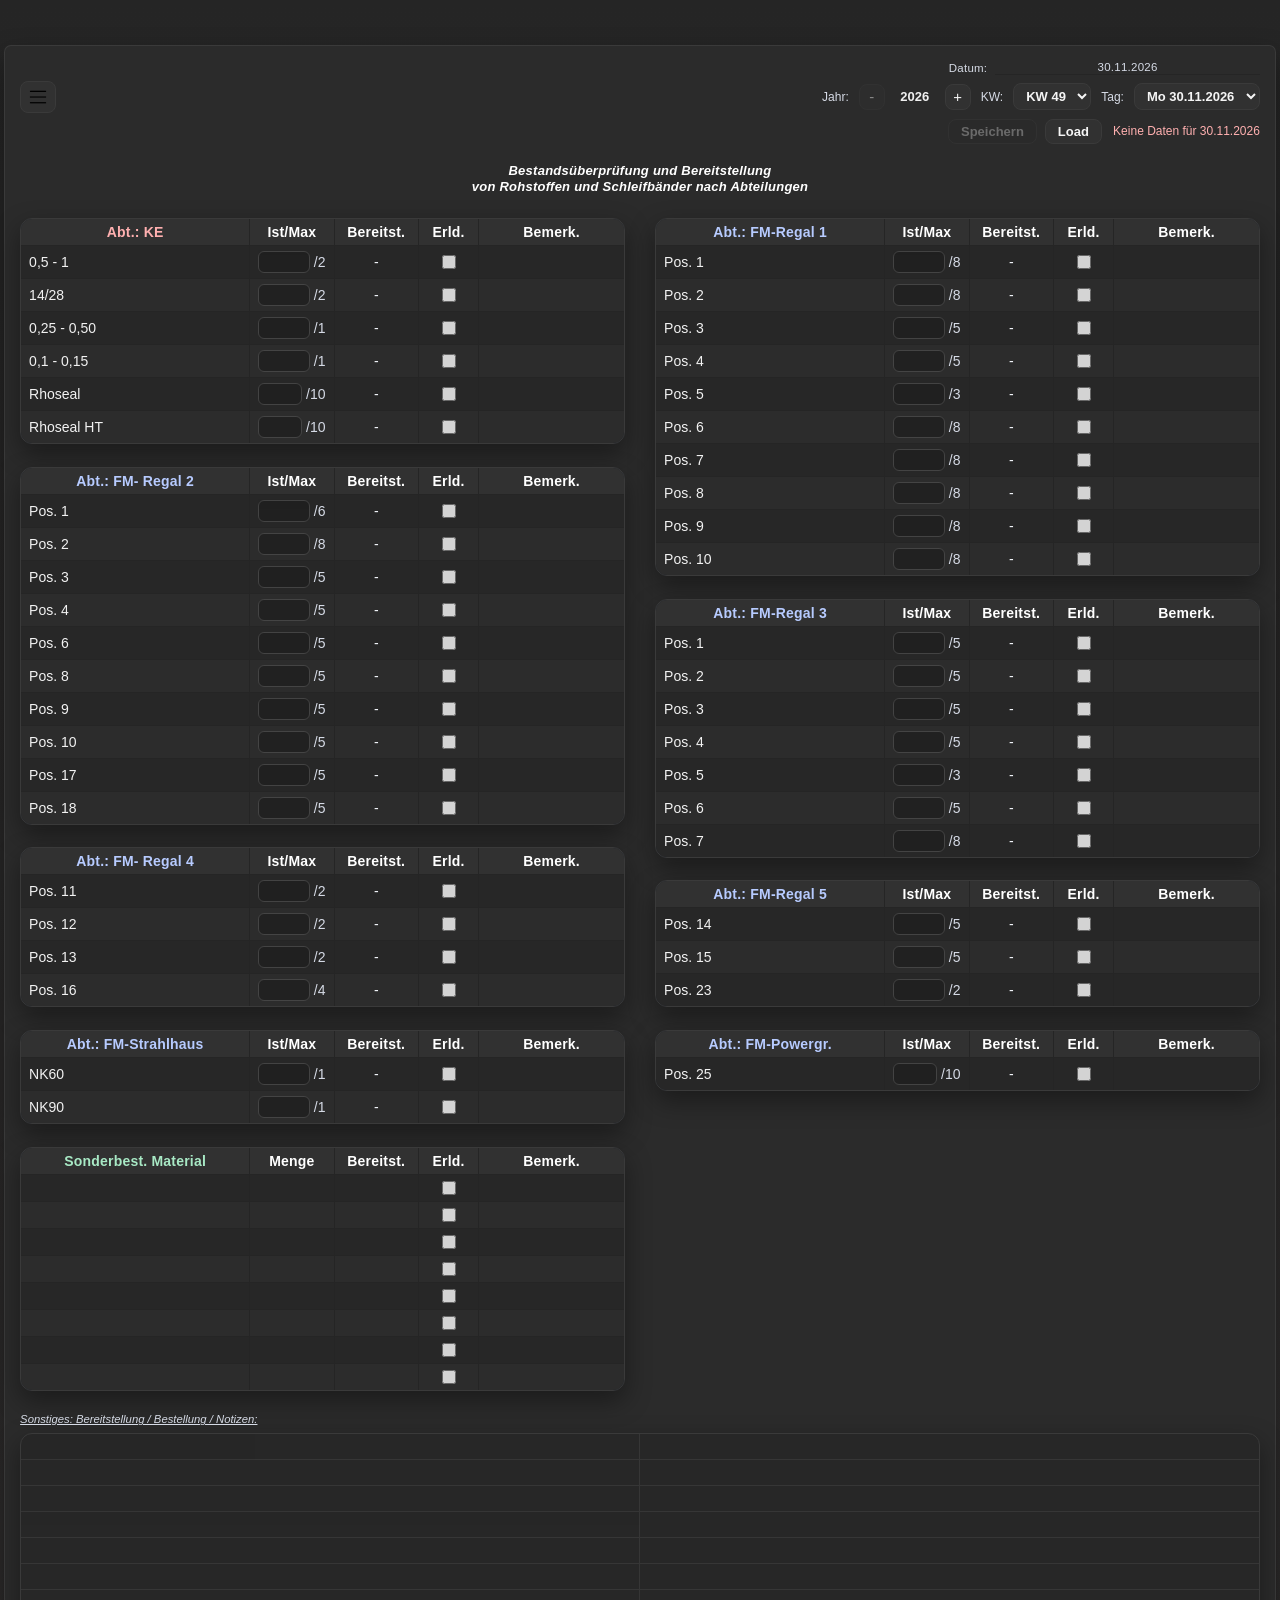
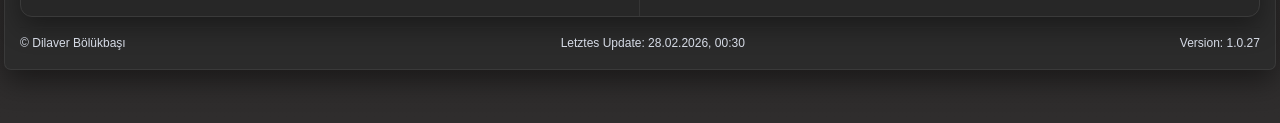
==== commit 9e992fd2: "Add files via upload" ====
--- a/index.html
+++ b/index.html
@@ -83,21 +83,6 @@
           </tbody>
         </table>
 
-        <table class="tight tbl-wa" style="margin-top: 6mm;">
-          <thead>
-            <tr>
-              <th class="section"><span class="dept-wa">Abt.: WA</span></th>
-              <th>Ist/Max</th>
-              <th>Bereitst.</th>
-              <th>Erld.</th><th>Bemerk.</th>
-            </tr>
-          </thead>
-          <tbody>
-            <tr><td>FR80</td><td class="editable-cell"><input type="text" value="" /></td><td class="editable-cell"><input type="text" value="" /></td><td class="erld-cell"><input class="status-check" type="checkbox" /></td><td class="bemerk-cell"><input type="text" value="" /></td></tr>
-            <tr><td>B559</td><td class="editable-cell"><input type="text" value="" /></td><td class="editable-cell"><input type="text" value="" /></td><td class="erld-cell"><input class="status-check" type="checkbox" /></td><td class="bemerk-cell"><input type="text" value="" /></td></tr>
-          </tbody>
-        </table>
-
         <table class="tight tbl-fm-regal2" style="margin-top: 6mm;">
           <thead>
             <tr>
@@ -143,6 +128,27 @@
             <tr><td>NK90</td><td class="editable-cell"><input type="text" value="/1" /></td><td class="editable-cell"><input type="text" value="" /></td><td class="erld-cell"><input class="status-check" type="checkbox" /></td><td class="bemerk-cell"><input type="text" value="" /></td></tr>
           </tbody>
         </table>
+
+        <table class="tight tbl-wa" style="margin-top: 6mm;">
+          <thead>
+            <tr>
+              <th class="section"><span class="dept-wa">Sonderbest. Material</span></th>
+              <th>Menge</th>
+              <th>Bereitst.</th>
+              <th>Erld.</th><th>Bemerk.</th>
+            </tr>
+          </thead>
+          <tbody>
+            <tr><td class="editable-cell"><input type="text" value="" /></td><td class="editable-cell"><input type="text" value="" /></td><td class="editable-cell"><input type="text" value="" /></td><td class="erld-cell"><input class="status-check" type="checkbox" /></td><td class="bemerk-cell"><input type="text" value="" /></td></tr>
+            <tr><td class="editable-cell"><input type="text" value="" /></td><td class="editable-cell"><input type="text" value="" /></td><td class="editable-cell"><input type="text" value="" /></td><td class="erld-cell"><input class="status-check" type="checkbox" /></td><td class="bemerk-cell"><input type="text" value="" /></td></tr>
+            <tr><td class="editable-cell"><input type="text" value="" /></td><td class="editable-cell"><input type="text" value="" /></td><td class="editable-cell"><input type="text" value="" /></td><td class="erld-cell"><input class="status-check" type="checkbox" /></td><td class="bemerk-cell"><input type="text" value="" /></td></tr>
+            <tr><td class="editable-cell"><input type="text" value="" /></td><td class="editable-cell"><input type="text" value="" /></td><td class="editable-cell"><input type="text" value="" /></td><td class="erld-cell"><input class="status-check" type="checkbox" /></td><td class="bemerk-cell"><input type="text" value="" /></td></tr>
+            <tr><td class="editable-cell"><input type="text" value="" /></td><td class="editable-cell"><input type="text" value="" /></td><td class="editable-cell"><input type="text" value="" /></td><td class="erld-cell"><input class="status-check" type="checkbox" /></td><td class="bemerk-cell"><input type="text" value="" /></td></tr>
+            <tr><td class="editable-cell"><input type="text" value="" /></td><td class="editable-cell"><input type="text" value="" /></td><td class="editable-cell"><input type="text" value="" /></td><td class="erld-cell"><input class="status-check" type="checkbox" /></td><td class="bemerk-cell"><input type="text" value="" /></td></tr>
+            <tr><td class="editable-cell"><input type="text" value="" /></td><td class="editable-cell"><input type="text" value="" /></td><td class="editable-cell"><input type="text" value="" /></td><td class="erld-cell"><input class="status-check" type="checkbox" /></td><td class="bemerk-cell"><input type="text" value="" /></td></tr>
+            <tr><td class="editable-cell"><input type="text" value="" /></td><td class="editable-cell"><input type="text" value="" /></td><td class="editable-cell"><input type="text" value="" /></td><td class="erld-cell"><input class="status-check" type="checkbox" /></td><td class="bemerk-cell"><input type="text" value="" /></td></tr>
+          </tbody>
+        </table>
       </div>
 
       <div>
@@ -192,7 +198,7 @@
           <tbody>
             <tr><td>Pos. 14</td><td class="editable-cell"><input type="text" value="/5" /></td><td class="editable-cell"><input type="text" value="" /></td><td class="erld-cell"><input class="status-check" type="checkbox" /></td><td class="bemerk-cell"><input type="text" value="" /></td></tr>
             <tr><td>Pos. 15</td><td class="editable-cell"><input type="text" value="/5" /></td><td class="editable-cell"><input type="text" value="" /></td><td class="erld-cell"><input class="status-check" type="checkbox" /></td><td class="bemerk-cell"><input type="text" value="" /></td></tr>
-            <tr><td>Pos 23</td><td class="editable-cell"><input type="text" value="/2" /></td><td class="editable-cell"><input type="text" value="" /></td><td class="erld-cell"><input class="status-check" type="checkbox" /></td><td class="bemerk-cell"><input type="text" value="" /></td></tr>
+            <tr><td>Pos. 23</td><td class="editable-cell"><input type="text" value="/2" /></td><td class="editable-cell"><input type="text" value="" /></td><td class="erld-cell"><input class="status-check" type="checkbox" /></td><td class="bemerk-cell"><input type="text" value="" /></td></tr>
           </tbody>
         </table>
 
@@ -237,4 +243,3 @@
   <script src="js/dpc.js" defer></script>
 </body>
 </html>
-
--- a/css/style.css
+++ b/css/style.css
@@ -736,6 +736,22 @@
   outline-offset: -1px;
 }
 
+.editable-grid-table th:nth-child(1),
+.editable-grid-table th:nth-child(2),
+.editable-grid-table th:nth-child(3),
+.editable-grid-table th:nth-child(4),
+.editable-grid-table td:nth-child(1),
+.editable-grid-table td:nth-child(2),
+.editable-grid-table td:nth-child(3),
+.editable-grid-table td:nth-child(4) {
+  text-align: center;
+}
+
+.editable-grid-table th:nth-child(5),
+.editable-grid-table td:nth-child(5) {
+  text-align: right;
+}
+
 .add-row-line td {
   text-align: center;
   padding: 5px 8px;
@@ -822,14 +838,14 @@
     margin-top: 0 !important;
   }
   .tbl-ke { order: 1; }
-  .tbl-wa { order: 2; }
-  .tbl-fm-regal1 { order: 3; }
-  .tbl-fm-regal2 { order: 4; }
-  .tbl-fm-regal3 { order: 5; }
-  .tbl-fm-left-extra { order: 6; }
-  .tbl-fm-regal4 { order: 7; }
-  .tbl-fm-powergr { order: 8; }
-  .tbl-fm-strahlhaus { order: 9; }
+  .tbl-fm-regal1 { order: 2; }
+  .tbl-fm-regal2 { order: 3; }
+  .tbl-fm-regal3 { order: 4; }
+  .tbl-fm-left-extra { order: 5; }
+  .tbl-fm-regal4 { order: 6; }
+  .tbl-fm-powergr { order: 7; }
+  .tbl-fm-strahlhaus { order: 8; }
+  .tbl-wa { order: 9; }
   .notes { order: 10; }
   footer { order: 11; }
   .top-actions { order: 0; }
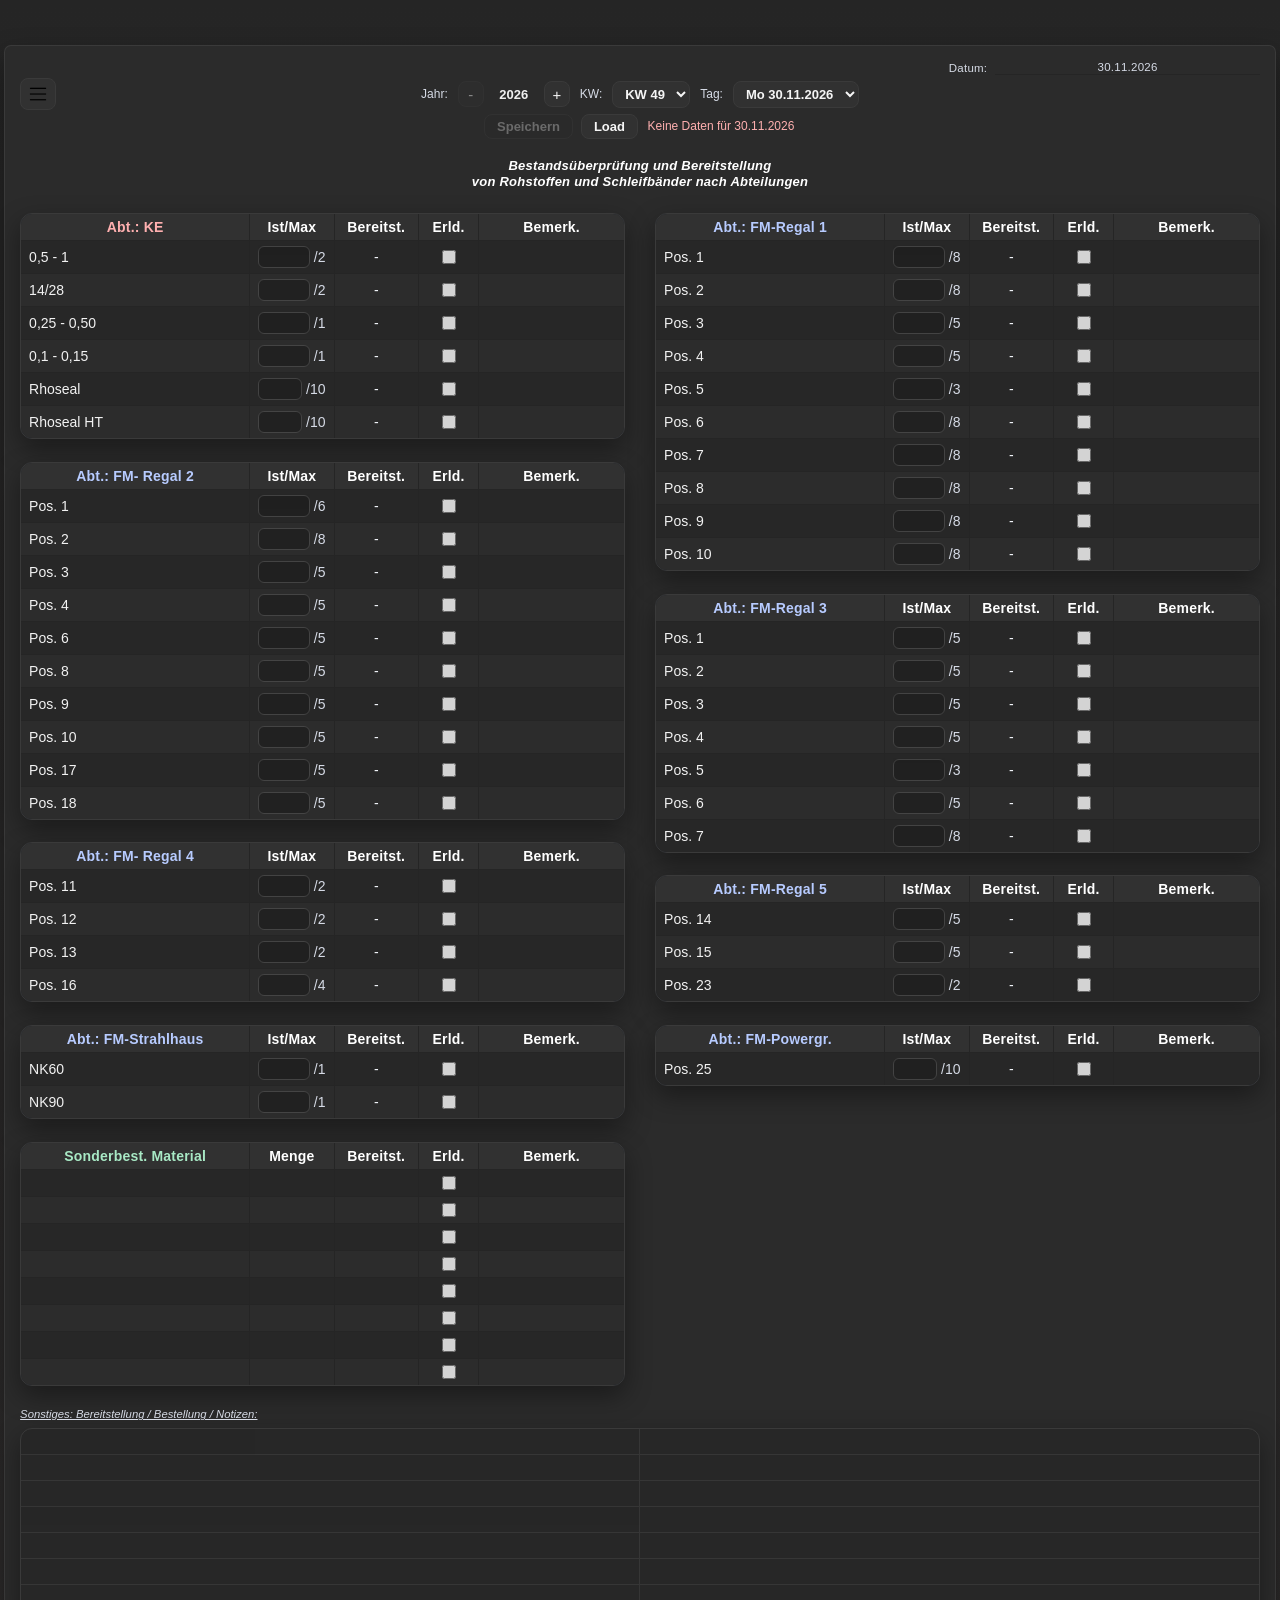
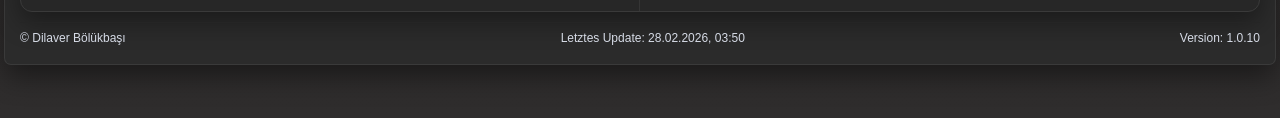
==== commit 12dae0d0: "Add files via upload" ====
--- a/index.html
+++ b/index.html
@@ -35,6 +35,8 @@
             <img src="img/menue.png" alt="Menü" />
           </button>
           <div id="menuDropdown" class="menu-dropdown" aria-hidden="true">
+            <a href="settings.html" class="menu-item menu-item-settings">Einstellungen</a>
+            <div class="menu-separator" role="separator" aria-hidden="true"></div>
             <a href="wvorbe.html" class="menu-item menu-item-list">Bereitstellung Liste</a>
             <a href="weing.html" class="menu-item menu-item-in">Wahreneingang</a>
             <div class="menu-separator" role="separator" aria-hidden="true"></div>
--- a/css/style.css
+++ b/css/style.css
@@ -1,5 +1,6 @@
 @charset "utf-8";
 
+/* Basis-Styles und Farbvariablen für die gesamte Anwendung */
 :root {
   --bg-gradient: linear-gradient(180deg,#252525,#2f2d2d);
   --line: #252525;
@@ -21,6 +22,11 @@
   --tblN-L-bg: #340c0c;
   --screen-gap: 5px;
   --tblN-L-bg: #340c0c;
+  --fs-btn: 13px;
+  --fs-date: 11.5px;
+  --fs-info: 12px;
+  --fs-th: 14px;
+  --fs-td: 14px;
 }
 
 * { box-sizing: border-box; }
@@ -33,11 +39,13 @@
   font-family: var(--font);
 }
 
+/* Spezifische Styles für die index.html, um die dunkle Farbpalette und Schriftart zu gewährleisten */
 .index-color-font {
   color: #f0f0f0;
   font-family: "Manrope", "Segoe UI", "Helvetica Neue", sans-serif;
 }
 
+/* Hohe Spezifität für index.html, damit die dunkle Farbpalette und Schriftart über die Basis-Styles hinaus angewendet werden */
 .index-color-font .page {
   background: #2b2b2b;
   box-shadow:
@@ -45,12 +53,14 @@
     0 12px 28px rgba(0, 0, 0, 0.45);
 }
 
+/* Weitere spezifische Styles für index.html, um die Lesbarkeit und visuelle Hierarchie zu verbessern */
 .index-color-font .index-title {
   color: #ffffff;
   font-weight: 700;
   letter-spacing: 0.25px;
 }
 
+/* Tabellenstile für index.html, um die dunkle Farbpalette und Lesbarkeit zu gewährleisten */
 .index-color-font table {
   color: #f2f2f2;
 }
@@ -71,6 +81,7 @@
   background: #2c2c2c;
 }
 
+/* Spezifische Styles für wvorbe.html und weing.html, um die dunkle Farbpalette und Schriftart zu gewährleisten */
 .wvorbe-page .page,
 .weing-page .page {
   background: #2b2b2b;
@@ -79,6 +90,7 @@
     0 12px 28px rgba(0, 0, 0, 0.45);
 }
 
+
 .wvorbe-page table,
 .weing-page table {
   color: #f2f2f2;
@@ -86,6 +98,7 @@
   border-color: #3a3a3a;
 }
 
+
 .wvorbe-page th,
 .weing-page th {
   color: #ffffff;
@@ -102,6 +115,7 @@
   background: #2c2c2c;
 }
 
+/* Spezifische Styles für Buttons auf wvorbe.html und weing.html, um die dunkle Farbpalette und Lesbarkeit zu gewährleisten */
 .wvorbe-page #wvorbeSaveBtn,
 .wvorbe-page #wvorbeLoadBtn,
 .wvorbe-page #wvorbeBackBtn,
@@ -192,7 +206,7 @@
   justify-content: flex-end;
   align-items: center;
   gap: 8px;
-  font-size: 11.5px;
+  font-size: var(--fs-date);
   letter-spacing: 0.25px;
   color: var(--text-muted);
 }
@@ -210,22 +224,40 @@
 .top-actions {
   display: flex;
   flex-direction: column;
-  align-items: flex-end;
+  align-items: flex-start;
   gap: 6px;
   margin-top: 6px;
 }
 
 .top-actions-row {
   display: flex;
-  justify-content: flex-end;
+  justify-content: flex-start;
   align-items: center;
   gap: 10px;
   width: 100%;
 }
 
+.index-page .top-actions {
+  align-items: center;
+}
+
+.index-page .top-actions-row {
+  justify-content: center;
+  position: relative;
+}
+
+.index-page #saveStatus {
+  text-align: center;
+}
+
+.index-page .top-actions-row .menu-wrapper {
+  position: absolute;
+  left: 0;
+}
+
 .menu-wrapper {
   position: relative;
-  margin-right: auto;
+  margin-right: 0;
 }
 
 #menuBtn {
@@ -252,7 +284,7 @@
   object-fit: contain;
 }
 
-.menu-dropdown {
+.menu-dropdown  {
   position: absolute;
   top: calc(100% + 6px);
   left: 0;
@@ -281,40 +313,42 @@
   display: block;
   color: var(--text);
   text-decoration: none;
-  font-size: 13px;
+  font-size: var(--fs-btn);
   padding: 8px 10px;
   border-radius: 8px;
 }
 
-.menu-dropdown button {
+/* Für Menü-Items, die als Button (z.B. "Einstellungen") umgesetzt sind, damit sie semantisch korrekt und zugänglich sind */
+.menu-dropdown button { 
   width: 100%;
   display: block;
   color: var(--text);
   background: transparent;
   border: 0;
   text-align: left;
-  font-size: 13px;
+  font-size: var(--fs-btn);
   padding: 8px 10px;
   border-radius: 8px;
   cursor: pointer;
 }
 
-.menu-item {
+.menu-item { /* Gemeinsame Stile für Menü-Items, insbesondere für die Icon-Positionierung */
   position: relative;
   padding-left: 30px !important;
 }
 
-.menu-item::before {
+.menu-item::before { /* Icon-Placeholder, wird durch spezifische Klassen mit Inhalt gefüllt */
   position: absolute;
   left: 10px;
   top: 50%;
   transform: translateY(-50%);
-  font-size: 13px;
+  font-size: var(--fs-btn);
   opacity: 0.95;
 }
 
 .menu-item-list::before { content: "▦"; }
 .menu-item-in::before { content: "↘"; }
+.menu-item-settings::before { content: "⚙"; }
 .menu-item-save::before { content: "⬇"; }
 .menu-item-load::before { content: "⤒"; }
 
@@ -340,7 +374,7 @@
 
 .year-switch button {
   border: 1px solid var(--line);
-  background: #1d2633;
+  background: #313131;
   color: var(--text);
   border-radius: 8px;
   min-width: 26px;
@@ -351,7 +385,7 @@
 }
 
 .year-switch button:hover {
-  background: #253145;
+  background: #3a3a3a;
 }
 
 .year-switch button:disabled {
@@ -368,21 +402,21 @@
 
 #daySelect {
   border: 1px solid var(--line);
-  background: #1d2633;
+  background: #313131;
   color: var(--text);
   border-radius: 8px;
   padding: 4px 8px;
-  font-size: 13px;
+  font-size: var(--fs-btn);
   font-weight: 600;
 }
 
 #kwSelect {
   border: 1px solid var(--line);
-  background: #1d2633;
+  background: #313131;
   color: var(--text);
   border-radius: 8px;
   padding: 4px 8px;
-  font-size: 13px;
+  font-size: var(--fs-btn);
   font-weight: 600;
 }
 
@@ -392,14 +426,18 @@
 #wvorbeLoadBtn,
 #weingSaveBtn,
 #weingLoadBtn,
+#settingsSaveBtn,
+#settingsLoadBtn,
+#settingsResetBtn,
+#settingsBackBtn,
 #wvorbeBackBtn,
 #weingBackBtn {
   border: 1px solid var(--line);
-  background: #1d2633;
+  background: #313131;
   color: var(--text);
   border-radius: 8px;
   padding: 4px 12px;
-  font-size: 13px;
+  font-size: var(--fs-btn);
   font-weight: 600;
   cursor: pointer;
 }
@@ -410,18 +448,24 @@
 #wvorbeLoadBtn:hover,
 #weingSaveBtn:hover,
 #weingLoadBtn:hover,
+#settingsSaveBtn:hover,
+#settingsLoadBtn:hover,
+#settingsResetBtn:hover,
+#settingsBackBtn:hover,
 #wvorbeBackBtn:hover,
 #weingBackBtn:hover {
-  background: #253145;
+  background: #3a3a3a;
 }
 
 #wvorbeBackBtn,
+#settingsBackBtn,
 #weingBackBtn {
-  margin-right: auto;
+  margin-right: 0;
   padding-inline: 10px 12px;
 }
 
 #wvorbeBackBtn::before,
+#settingsBackBtn::before,
 #weingBackBtn::before {
   content: "< ";
   font-weight: 700;
@@ -434,17 +478,150 @@
 
 #saveStatus,
 #wvorbeStatus,
-#weingStatus {
-  font-size: 12px;
+#weingStatus,
+#settingsStatus {
+  font-size: var(--fs-info);
   color: var(--text-muted);
   min-width: 150px;
-  text-align: right;
+  text-align: left;
 }
 
 #saveStatus.error,
 #wvorbeStatus.error,
-#weingStatus.error {
+#weingStatus.error,
+#settingsStatus.error {
   color: #ffb0b0;
+}
+
+.settings-page .editable-grid-table td select {
+  width: 100%;
+  border: 1px solid #3a3a3a;
+  background: #313131;
+  color: #f3f6fb;
+  border-radius: 8px;
+  padding: 4px 8px;
+  font-size: 13px;
+  font-weight: 600;
+}
+
+.settings-page .editable-grid-table td select:focus {
+  outline: none;
+  border-color: #8aa9ff;
+  box-shadow: 0 0 0 2px rgba(138, 169, 255, 0.22);
+}
+
+.settings-page .editable-grid-table td select option {
+  background: #313131;
+  color: #f3f6fb;
+}
+
+.settings-page .editable-grid-table th {
+  font-size: 14px;
+  color: #ffffff;
+  background: #313131;
+}
+
+.settings-page .editable-grid-table td {
+  font-size: 14px;
+  background: #272727;
+}
+
+.settings-page .editable-grid-table {
+  color: #f2f2f2;
+  background: #272727;
+  border-color: #3a3a3a;
+}
+
+.settings-page .editable-grid-table tbody tr:nth-child(even) td {
+  background: #2c2c2c;
+}
+
+.settings-page #settingsSaveBtn,
+.settings-page #settingsLoadBtn,
+.settings-page #settingsResetBtn,
+.settings-page #settingsBackBtn {
+  border: 1px solid #3a3a3a;
+  background: #313131;
+  color: #f3f6fb;
+}
+
+.settings-page #settingsSaveBtn:hover,
+.settings-page #settingsLoadBtn:hover,
+.settings-page #settingsResetBtn:hover,
+.settings-page #settingsBackBtn:hover {
+  background: #3a3a3a;
+}
+
+.settings-preview {
+  margin-top: 14px;
+  padding: 10px;
+  border: 1px solid #3a3a3a;
+  border-radius: 12px;
+  background: #2b2b2b;
+  box-shadow:
+    0 0 0 1px #3a3a3a,
+    0 8px 20px rgba(0, 0, 0, 0.35);
+}
+
+.settings-preview-title {
+  margin: 0 0 8px;
+  font-weight: 700;
+  color: #ffffff;
+}
+
+.settings-preview-row {
+  margin: 4px 0;
+}
+
+.settings-preview-date {
+  font-size: var(--fs-date);
+}
+
+.settings-preview-info {
+  font-size: var(--fs-info);
+  color: #d6dbe6;
+}
+
+.settings-preview-btns button {
+  border: 1px solid #3a3a3a;
+  background: #313131;
+  color: #f3f6fb;
+  border-radius: 8px;
+  padding: 4px 12px;
+  font-size: var(--fs-btn);
+  font-weight: 600;
+}
+
+.settings-preview-btns button:hover {
+  background: #3a3a3a;
+}
+
+.settings-preview-table {
+  margin-top: 8px;
+  color: #f2f2f2;
+  background: #272727;
+  border-color: #3a3a3a;
+}
+
+.settings-preview-table th {
+  color: #ffffff;
+  background: #313131;
+}
+
+.settings-preview-table td {
+  background: #272727;
+}
+
+.settings-preview-table tbody tr:nth-child(even) td {
+  background: #2c2c2c;
+}
+
+.settings-preview-table th {
+  font-size: var(--fs-th);
+}
+
+.settings-preview-table td {
+  font-size: var(--fs-td);
 }
 
 h1 {
@@ -480,14 +657,14 @@
 
 th {
   font-weight: 700;
-  font-size: 14px;
+  font-size: var(--fs-th);
   font-style: normal;
   background: var(--table-head);
   letter-spacing: 0.2px;
 }
 
 td {
-  font-size: 14px;
+  font-size: var(--fs-td);
   font-weight: 400;
 }
 
@@ -501,7 +678,7 @@
   background: transparent;
   color: var(--text);
   text-align: center;
-  font-size: 14px;
+  font-size: var(--fs-td);
   font-weight: 400;
   font-family: inherit;
   padding: 0;
@@ -531,7 +708,7 @@
 
 .max-suffix {
   color: var(--text-muted);
-  font-size: 14px;
+  font-size: var(--fs-td);
   white-space: nowrap;
 }
 
@@ -546,7 +723,7 @@
   background: transparent;
   color: var(--text);
   text-align: left;
-  font-size: 14px;
+  font-size: var(--fs-td);
   font-weight: 400;
   font-family: inherit;
   padding: 0;
@@ -709,7 +886,7 @@
 }
 
 .notes-table td {
-  font-size: 14px;
+  font-size: var(--fs-td);
   font-weight: 400;
   height: 26px;
   padding: 4px 8px;
@@ -857,11 +1034,11 @@
   }
   .top-actions-row {
     flex-wrap: wrap;
-    justify-content: flex-end;
+    justify-content: flex-start;
   }
   #saveStatus {
     width: 100%;
-    text-align: right;
+    text-align: left;
   }
 }
 
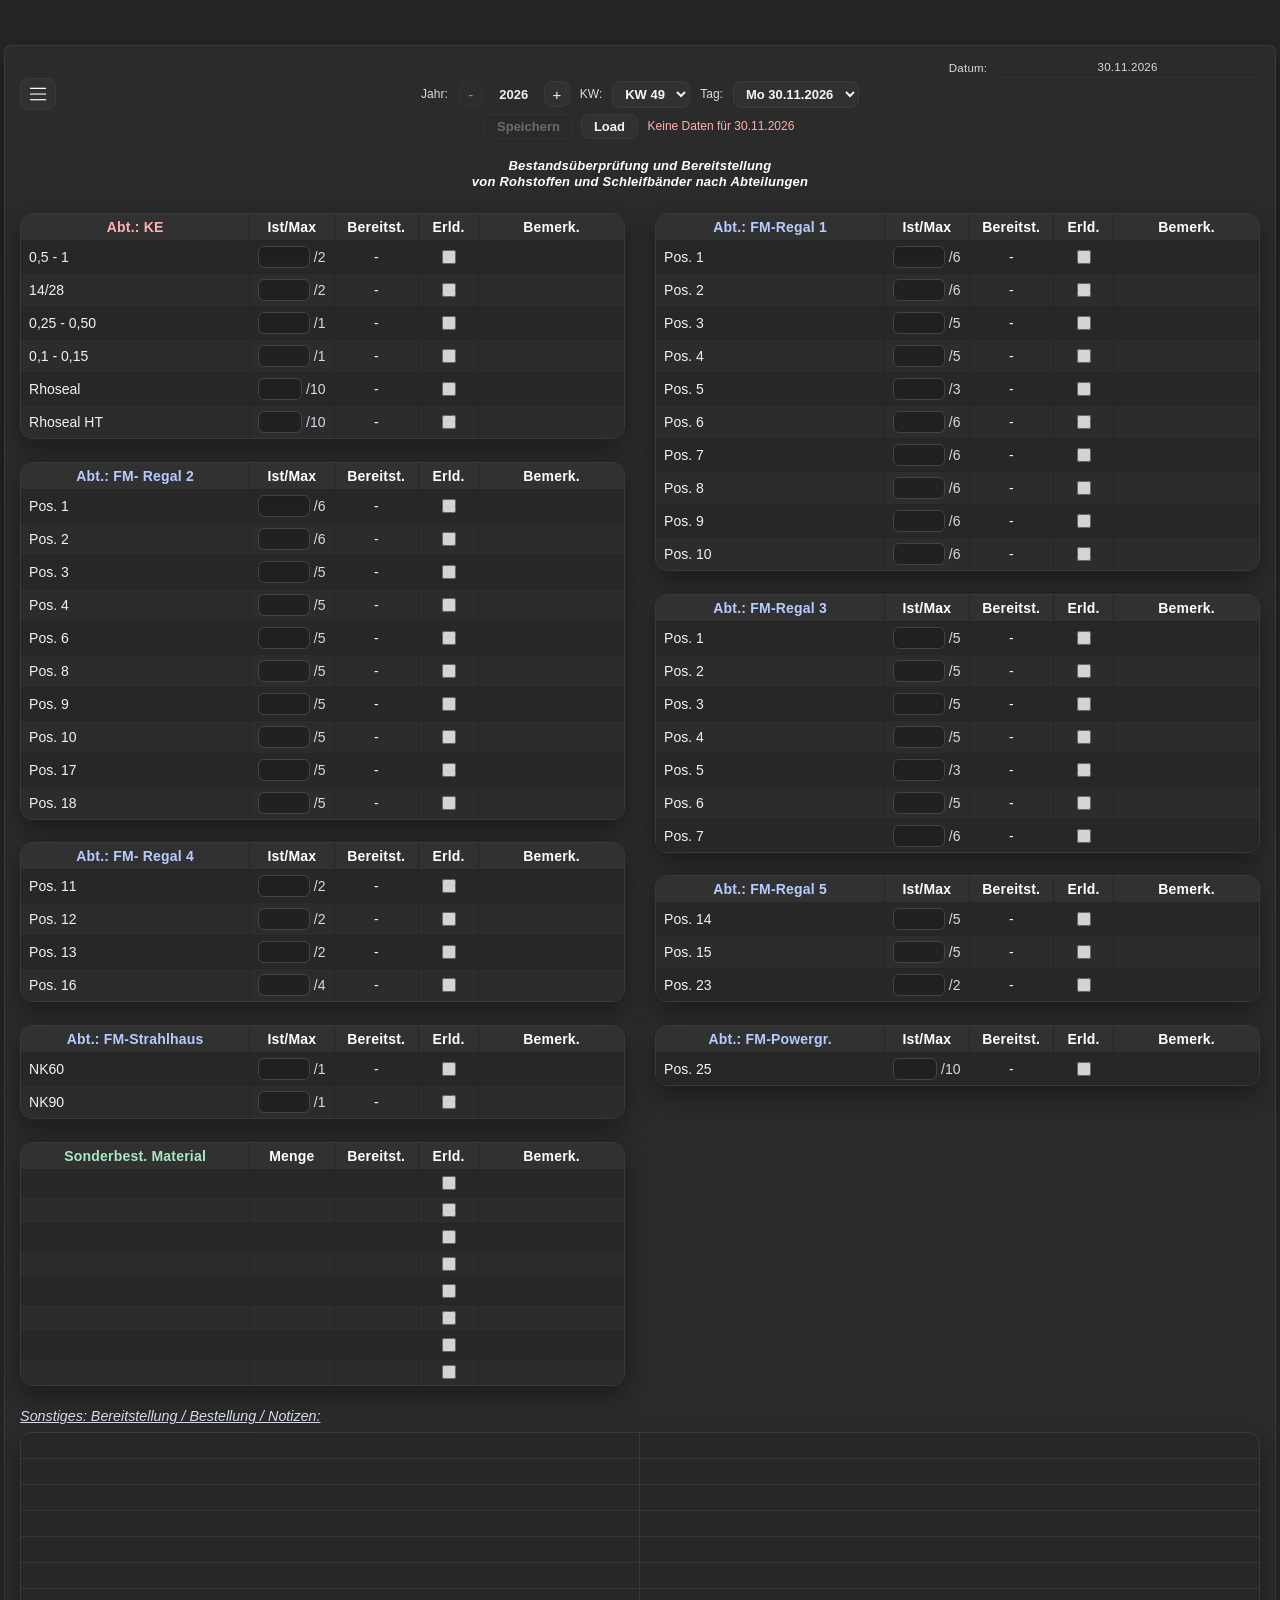
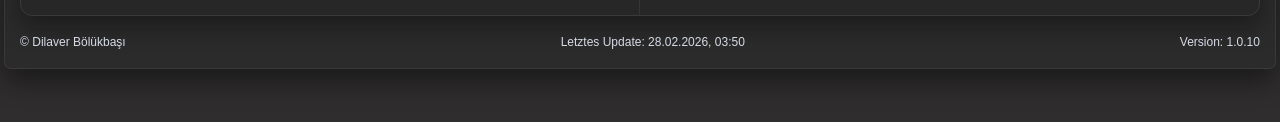
==== commit 3fe89bb6: "Add files via upload" ====
--- a/index.html
+++ b/index.html
@@ -93,7 +93,7 @@
           </thead>
           <tbody>
             <tr><td>Pos. 1</td><td class="editable-cell"><input type="text" value="/6" /></td><td class="editable-cell"><input type="text" value="" /></td><td class="erld-cell"><input class="status-check" type="checkbox" /></td><td class="bemerk-cell"><input type="text" value="" /></td></tr>
-            <tr><td>Pos. 2</td><td class="editable-cell"><input type="text" value="/8" /></td><td class="editable-cell"><input type="text" value="" /></td><td class="erld-cell"><input class="status-check" type="checkbox" /></td><td class="bemerk-cell"><input type="text" value="" /></td></tr>
+            <tr><td>Pos. 2</td><td class="editable-cell"><input type="text" value="/6" /></td><td class="editable-cell"><input type="text" value="" /></td><td class="erld-cell"><input class="status-check" type="checkbox" /></td><td class="bemerk-cell"><input type="text" value="" /></td></tr>
             <tr><td>Pos. 3</td><td class="editable-cell"><input type="text" value="/5" /></td><td class="editable-cell"><input type="text" value="" /></td><td class="erld-cell"><input class="status-check" type="checkbox" /></td><td class="bemerk-cell"><input type="text" value="" /></td></tr>
             <tr><td>Pos. 4</td><td class="editable-cell"><input type="text" value="/5" /></td><td class="editable-cell"><input type="text" value="" /></td><td class="erld-cell"><input class="status-check" type="checkbox" /></td><td class="bemerk-cell"><input type="text" value="" /></td></tr>
             <tr><td>Pos. 6</td><td class="editable-cell"><input type="text" value="/5" /></td><td class="editable-cell"><input type="text" value="" /></td><td class="erld-cell"><input class="status-check" type="checkbox" /></td><td class="bemerk-cell"><input type="text" value="" /></td></tr>
@@ -161,16 +161,16 @@
             </tr>
           </thead>
           <tbody>
-            <tr><td>Pos. 1</td><td class="editable-cell"><input type="text" value="/8" /></td><td class="editable-cell"><input type="text" value="" /></td><td class="erld-cell"><input class="status-check" type="checkbox" /></td><td class="bemerk-cell"><input type="text" value="" /></td></tr>
-            <tr><td>Pos. 2</td><td class="editable-cell"><input type="text" value="/8" /></td><td class="editable-cell"><input type="text" value="" /></td><td class="erld-cell"><input class="status-check" type="checkbox" /></td><td class="bemerk-cell"><input type="text" value="" /></td></tr>
+            <tr><td>Pos. 1</td><td class="editable-cell"><input type="text" value="/6" /></td><td class="editable-cell"><input type="text" value="" /></td><td class="erld-cell"><input class="status-check" type="checkbox" /></td><td class="bemerk-cell"><input type="text" value="" /></td></tr>
+            <tr><td>Pos. 2</td><td class="editable-cell"><input type="text" value="/6" /></td><td class="editable-cell"><input type="text" value="" /></td><td class="erld-cell"><input class="status-check" type="checkbox" /></td><td class="bemerk-cell"><input type="text" value="" /></td></tr>
             <tr><td>Pos. 3</td><td class="editable-cell"><input type="text" value="/5" /></td><td class="editable-cell"><input type="text" value="" /></td><td class="erld-cell"><input class="status-check" type="checkbox" /></td><td class="bemerk-cell"><input type="text" value="" /></td></tr>
             <tr><td>Pos. 4</td><td class="editable-cell"><input type="text" value="/5" /></td><td class="editable-cell"><input type="text" value="" /></td><td class="erld-cell"><input class="status-check" type="checkbox" /></td><td class="bemerk-cell"><input type="text" value="" /></td></tr>
             <tr><td>Pos. 5</td><td class="editable-cell"><input type="text" value="/3" /></td><td class="editable-cell"><input type="text" value="" /></td><td class="erld-cell"><input class="status-check" type="checkbox" /></td><td class="bemerk-cell"><input type="text" value="" /></td></tr>
-            <tr><td>Pos. 6</td><td class="editable-cell"><input type="text" value="/8" /></td><td class="editable-cell"><input type="text" value="" /></td><td class="erld-cell"><input class="status-check" type="checkbox" /></td><td class="bemerk-cell"><input type="text" value="" /></td></tr>
-            <tr><td>Pos. 7</td><td class="editable-cell"><input type="text" value="/8" /></td><td class="editable-cell"><input type="text" value="" /></td><td class="erld-cell"><input class="status-check" type="checkbox" /></td><td class="bemerk-cell"><input type="text" value="" /></td></tr>
-            <tr><td>Pos. 8</td><td class="editable-cell"><input type="text" value="/8" /></td><td class="editable-cell"><input type="text" value="" /></td><td class="erld-cell"><input class="status-check" type="checkbox" /></td><td class="bemerk-cell"><input type="text" value="" /></td></tr>
-            <tr><td>Pos. 9</td><td class="editable-cell"><input type="text" value="/8" /></td><td class="editable-cell"><input type="text" value="" /></td><td class="erld-cell"><input class="status-check" type="checkbox" /></td><td class="bemerk-cell"><input type="text" value="" /></td></tr>
-            <tr><td>Pos. 10</td><td class="editable-cell"><input type="text" value="/8" /></td><td class="editable-cell"><input type="text" value="" /></td><td class="erld-cell"><input class="status-check" type="checkbox" /></td><td class="bemerk-cell"><input type="text" value="" /></td></tr>
+            <tr><td>Pos. 6</td><td class="editable-cell"><input type="text" value="/6" /></td><td class="editable-cell"><input type="text" value="" /></td><td class="erld-cell"><input class="status-check" type="checkbox" /></td><td class="bemerk-cell"><input type="text" value="" /></td></tr>
+            <tr><td>Pos. 7</td><td class="editable-cell"><input type="text" value="/6" /></td><td class="editable-cell"><input type="text" value="" /></td><td class="erld-cell"><input class="status-check" type="checkbox" /></td><td class="bemerk-cell"><input type="text" value="" /></td></tr>
+            <tr><td>Pos. 8</td><td class="editable-cell"><input type="text" value="/6" /></td><td class="editable-cell"><input type="text" value="" /></td><td class="erld-cell"><input class="status-check" type="checkbox" /></td><td class="bemerk-cell"><input type="text" value="" /></td></tr>
+            <tr><td>Pos. 9</td><td class="editable-cell"><input type="text" value="/6" /></td><td class="editable-cell"><input type="text" value="" /></td><td class="erld-cell"><input class="status-check" type="checkbox" /></td><td class="bemerk-cell"><input type="text" value="" /></td></tr>
+            <tr><td>Pos. 10</td><td class="editable-cell"><input type="text" value="/6" /></td><td class="editable-cell"><input type="text" value="" /></td><td class="erld-cell"><input class="status-check" type="checkbox" /></td><td class="bemerk-cell"><input type="text" value="" /></td></tr>
           </tbody>
         </table>
 
@@ -187,7 +187,7 @@
             <tr><td>Pos. 4</td><td class="editable-cell"><input type="text" value="/5" /></td><td class="editable-cell"><input type="text" value="" /></td><td class="erld-cell"><input class="status-check" type="checkbox" /></td><td class="bemerk-cell"><input type="text" value="" /></td></tr>
             <tr><td>Pos. 5</td><td class="editable-cell"><input type="text" value="/3" /></td><td class="editable-cell"><input type="text" value="" /></td><td class="erld-cell"><input class="status-check" type="checkbox" /></td><td class="bemerk-cell"><input type="text" value="" /></td></tr>
             <tr><td>Pos. 6</td><td class="editable-cell"><input type="text" value="/5" /></td><td class="editable-cell"><input type="text" value="" /></td><td class="erld-cell"><input class="status-check" type="checkbox" /></td><td class="bemerk-cell"><input type="text" value="" /></td></tr>
-            <tr><td>Pos. 7</td><td class="editable-cell"><input type="text" value="/8" /></td><td class="editable-cell"><input type="text" value="" /></td><td class="erld-cell"><input class="status-check" type="checkbox" /></td><td class="bemerk-cell"><input type="text" value="" /></td></tr>
+            <tr><td>Pos. 7</td><td class="editable-cell"><input type="text" value="/6" /></td><td class="editable-cell"><input type="text" value="" /></td><td class="erld-cell"><input class="status-check" type="checkbox" /></td><td class="bemerk-cell"><input type="text" value="" /></td></tr>
           </tbody>
         </table>
 
--- a/css/style.css
+++ b/css/style.css
@@ -870,7 +870,7 @@
 }
 .notes { margin-top: 6mm; }
 .notes-title {
-  font-size: 11.3px;
+  font-size: 14.3px;
   margin: 0 0 2mm;
   font-style: italic;
   text-decoration: underline;
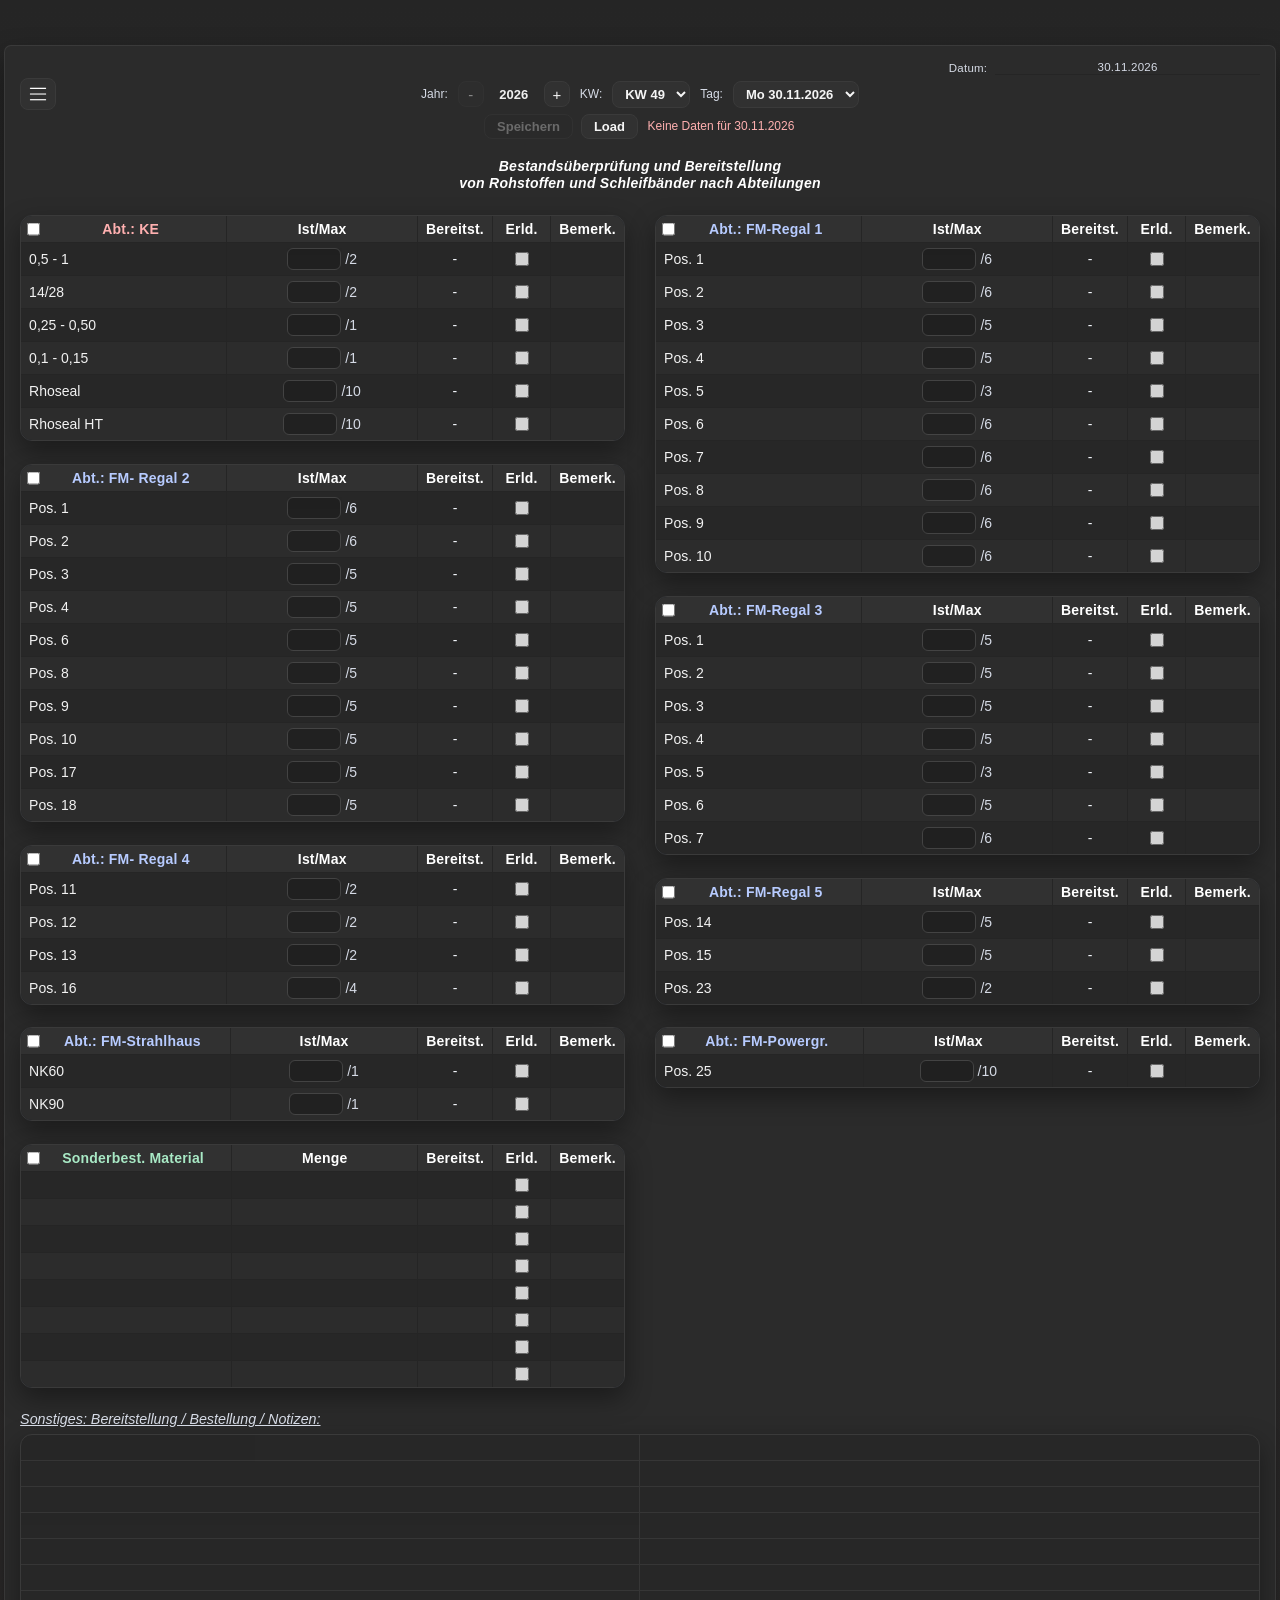
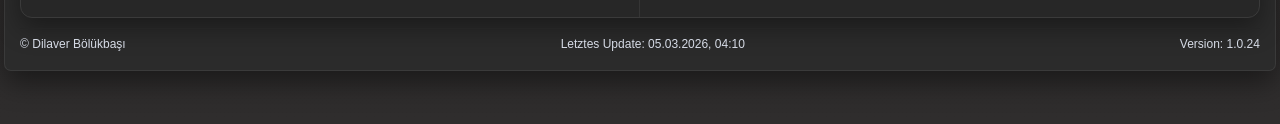
==== commit 577ce167: "Add files via upload" ====
--- a/index.html
+++ b/index.html
@@ -69,7 +69,7 @@
         <table class="tight tbl-ke">
           <thead>
             <tr>
-              <th class="section"><span class="dept-ke">Abt.: KE</span></th>
+              <th class="section"><input class="status-checkKE" type="checkbox" /><span class="dept-ke">Abt.: KE</span></th>
               <th>Ist/Max</th>
               <th>Bereitst.</th>
               <th>Erld.</th><th>Bemerk.</th>
@@ -88,7 +88,7 @@
         <table class="tight tbl-fm-regal2" style="margin-top: 6mm;">
           <thead>
             <tr>
-              <th class="section"><span class="dept-fm">Abt.: FM- Regal 2</span></th><th>Ist/Max</th><th>Bereitst.</th><th>Erld.</th><th>Bemerk.</th>
+              <th class="section"><input class="status-checkFM1" type="checkbox" /><span class="dept-fm">Abt.: FM- Regal 2</span></th><th>Ist/Max</th><th>Bereitst.</th><th>Erld.</th><th>Bemerk.</th>
             </tr>
           </thead>
           <tbody>
@@ -108,7 +108,7 @@
         <table class="tight tbl-fm-left-extra" style="margin-top: 6mm;">
           <thead>
             <tr>
-              <th class="section"><span class="dept-fm">Abt.: FM- Regal 4</span></th><th>Ist/Max</th><th>Bereitst.</th><th>Erld.</th><th>Bemerk.</th>
+              <th class="section"><input class="status-checkFM4" type="checkbox" /><span class="dept-fm">Abt.: FM- Regal 4</span></th><th>Ist/Max</th><th>Bereitst.</th><th>Erld.</th><th>Bemerk.</th>
             </tr>
           </thead>
           <tbody>
@@ -122,7 +122,7 @@
         <table class="tight tbl-fm-strahlhaus" style="margin-top: 6mm;">
           <thead>
             <tr>
-              <th class="section"><span class="dept-fm">Abt.: FM-Strahlhaus</span></th><th>Ist/Max</th><th>Bereitst.</th><th>Erld.</th><th>Bemerk.</th>
+              <th class="section"><input class="status-checkFMStrahlhaus" type="checkbox" /><span class="dept-fm">Abt.: FM-Strahlhaus</span></th><th>Ist/Max</th><th>Bereitst.</th><th>Erld.</th><th>Bemerk.</th>
             </tr>
           </thead>
           <tbody>
@@ -134,7 +134,7 @@
         <table class="tight tbl-wa" style="margin-top: 6mm;">
           <thead>
             <tr>
-              <th class="section"><span class="dept-wa">Sonderbest. Material</span></th>
+              <th class="section"><input class="status-checkWA" type="checkbox" /><span class="dept-wa">Sonderbest. Material</span></th>
               <th>Menge</th>
               <th>Bereitst.</th>
               <th>Erld.</th><th>Bemerk.</th>
@@ -157,7 +157,7 @@
         <table class="tight tbl-fm-regal1">
           <thead>
             <tr>
-              <th class="section"><span class="dept-fm">Abt.: FM-Regal 1</span></th><th>Ist/Max</th><th>Bereitst.</th><th>Erld.</th><th>Bemerk.</th>
+              <th class="section"><input class="status-checkFM1" type="checkbox" /><span class="dept-fm">Abt.: FM-Regal 1</span></th><th>Ist/Max</th><th>Bereitst.</th><th>Erld.</th><th>Bemerk.</th>
             </tr>
           </thead>
           <tbody>
@@ -177,7 +177,7 @@
         <table class="tight tbl-fm-regal3" style="margin-top: 6mm;">
           <thead>
               <tr>
-              <th class="section"><span class="dept-fm">Abt.: FM-Regal 3</span></th><th>Ist/Max</th><th>Bereitst.</th><th>Erld.</th><th>Bemerk.</th>
+              <th class="section"><input class="status-checkFM3" type="checkbox" /><span class="dept-fm">Abt.: FM-Regal 3</span></th><th>Ist/Max</th><th>Bereitst.</th><th>Erld.</th><th>Bemerk.</th>
             </tr>
           </thead>
           <tbody>
@@ -194,7 +194,7 @@
         <table class="tight tbl-fm-regal4" style="margin-top: 6mm;">
           <thead>
             <tr>
-              <th class="section"><span class="dept-fm">Abt.: FM-Regal 5</span></th><th>Ist/Max</th><th>Bereitst.</th><th>Erld.</th><th>Bemerk.</th>
+              <th class="section"><input class="status-checkFM5" type="checkbox" /><span class="dept-fm">Abt.: FM-Regal 5</span></th><th>Ist/Max</th><th>Bereitst.</th><th>Erld.</th><th>Bemerk.</th>
             </tr>
           </thead>
           <tbody>
@@ -207,7 +207,7 @@
         <table class="tight tbl-fm-powergr" style="margin-top: 6mm;">
           <thead>
             <tr>
-              <th class="section"><span class="dept-fm">Abt.: FM-Powergr.</span></th><th>Ist/Max</th><th>Bereitst.</th><th>Erld.</th><th>Bemerk.</th>
+              <th class="section"><input class="status-checkFMpowergr" type="checkbox" /><span class="dept-fm">Abt.: FM-Powergr.</span></th><th>Ist/Max</th><th>Bereitst.</th><th>Erld.</th><th>Bemerk.</th>
             </tr>
           </thead>
           <tbody>
--- a/css/style.css
+++ b/css/style.css
@@ -431,6 +431,7 @@
 #settingsResetBtn,
 #settingsBackBtn,
 #wvorbeBackBtn,
+#wvorbePrintBtn,
 #weingBackBtn {
   border: 1px solid var(--line);
   background: #313131;
@@ -453,12 +454,14 @@
 #settingsResetBtn:hover,
 #settingsBackBtn:hover,
 #wvorbeBackBtn:hover,
+#wvorbePrintBtn:hover,
 #weingBackBtn:hover {
   background: #3a3a3a;
 }
 
 #wvorbeBackBtn,
 #settingsBackBtn,
+#wvorbePrintBtn,
 #weingBackBtn {
   margin-right: 0;
   padding-inline: 10px 12px;
@@ -469,6 +472,14 @@
 #weingBackBtn::before {
   content: "< ";
   font-weight: 700;
+}
+
+#wvorbePrintBtn::before {
+  content: "🖨 ";
+}
+
+#wvorbePrintBtn {
+  margin-left: auto;
 }
 
 #saveBtn:disabled {
@@ -501,7 +512,7 @@
   border-radius: 8px;
   padding: 4px 8px;
   font-size: 13px;
-  font-weight: 600;
+  font-weight: 400;
 }
 
 .settings-page .editable-grid-table td select:focus {
@@ -625,7 +636,7 @@
 }
 
 h1 {
-  font-size: 13px;
+  font-size: 14px;
   text-align: center;
   margin: 5mm 0 6mm;
   font-style: italic;
@@ -679,7 +690,7 @@
   color: var(--text);
   text-align: center;
   font-size: var(--fs-td);
-  font-weight: 400;
+  font-weight: 500;
   font-family: inherit;
   padding: 0;
 }
@@ -718,13 +729,13 @@
 }
 
 .bemerk-cell input {
-  width: 100%;
+  width: 95%;
   border: 0;
   background: transparent;
   color: var(--text);
   text-align: left;
   font-size: var(--fs-td);
-  font-weight: 400;
+  font-weight: 600;
   font-family: inherit;
   padding: 0;
 }
@@ -751,6 +762,19 @@
   margin: 0 auto;
 }
 
+.status-checkKE,
+.status-checkFM1,
+.status-checkFM2,
+.status-checkFM3,
+.status-checkFM4,
+.status-checkFM5,
+.status-checkFMStrahlhaus,
+.status-checkWA,
+.status-checkFMpowergr {
+  margin-left: 0;
+  margin-right: auto;
+}
+
 .locked-field {
   opacity: 0.8;
 }
@@ -816,6 +840,22 @@
   color: #fff;
 }
 
+tbody tr.row-nv-done,
+tbody tr.row-nv-done:hover {
+  background: #6b5d1a;
+}
+
+tbody tr.row-nv-done td {
+  background: #6b5d1a;
+  color: #f3f6fb;
+}
+
+tbody tr.row-nv-done .editable-cell input,
+tbody tr.row-nv-done .bemerk-cell input,
+tbody tr.row-nv-done .max-suffix {
+  color: #f3f6fb;
+}
+
 /* Hohe Spezifität für index.html, damit Statusfarben die zebra/td-Basisfarben übersteuern */
 .index-color-font .tight tbody tr.row-done td {
   background: var(--tbltd-bg);
@@ -832,7 +872,112 @@
   color: #fff;
 }
 
-.section { text-align: center; }
+.tight.table-done {
+  box-shadow: 0 0 0 2px #2b4c31, 0 12px 26px rgba(0, 0, 0, 0.35);
+  border-color: #2b4c31;
+}
+
+.tight.table-done th {
+  background: #2f3c2f;
+}
+
+.tight.table-done td {
+  background: #233026;
+}
+
+.tight.table-done tbody tr:nth-child(even) td {
+  background: #27352b;
+}
+
+.tight.table-nv-done {
+  box-shadow: 0 0 0 2px #8a7a29, 0 12px 26px rgba(0, 0, 0, 0.35);
+  border-color: #8a7a29;
+}
+
+.tight.table-nv-done th {
+  background: #7a6b1f;
+  color: #fff;
+}
+
+.tight.table-nv-done td {
+  background: #4f4517;
+  color: #f8f8f8;
+}
+
+.tight.table-nv-done tbody tr:nth-child(even) td {
+  background: #554b1a;
+}
+
+.index-color-font .tight.table-nv-done {
+  box-shadow: 0 0 0 2px #8a7a29, 0 12px 26px rgba(0, 0, 0, 0.35);
+  border-color: #8a7a29;
+}
+
+.index-color-font .tight.table-nv-done th {
+  background: #7a6b1f;
+  color: #fff7d6;
+}
+
+.index-color-font .tight.table-nv-done td,
+.index-color-font .tight.table-nv-done tbody tr:nth-child(even) td,
+.index-color-font .tight.table-nv-done tbody tr.row-done td,
+.index-color-font .tight.table-nv-done tbody tr.row-not-available td,
+.index-color-font .tight.table-nv-done tbody tr.row-done.row-not-available td,
+.index-color-font .tight.table-nv-done tbody tr.row-nv-done td {
+  background: #4f4517;
+  color: #f8f8f8;
+}
+
+.index-color-font .tight.table-nv-done .editable-cell input,
+.index-color-font .tight.table-nv-done .bemerk-cell input,
+.index-color-font .tight.table-nv-done .max-suffix {
+  color: #f8f8f8;
+}
+
+.tight.table-nv-done tbody tr.row-not-available td,
+.tight.table-nv-done tbody tr.row-done.row-not-available td,
+.tight.table-nv-done tbody tr.row-nv-done td,
+.index-color-font .tight.table-nv-done tbody tr.row-not-available td,
+.index-color-font .tight.table-nv-done tbody tr.row-done.row-not-available td,
+.index-color-font .tight.table-nv-done tbody tr.row-nv-done td {
+  background: var(--tblN-L-bg);
+  color: #fff;
+}
+
+.tight.table-nv-done tbody tr.row-not-available .editable-cell input,
+.tight.table-nv-done tbody tr.row-not-available .bemerk-cell input,
+.tight.table-nv-done tbody tr.row-not-available .max-suffix,
+.tight.table-nv-done tbody tr.row-done.row-not-available .editable-cell input,
+.tight.table-nv-done tbody tr.row-done.row-not-available .bemerk-cell input,
+.tight.table-nv-done tbody tr.row-done.row-not-available .max-suffix,
+.tight.table-nv-done tbody tr.row-nv-done .editable-cell input,
+.tight.table-nv-done tbody tr.row-nv-done .bemerk-cell input,
+.tight.table-nv-done tbody tr.row-nv-done .max-suffix,
+.index-color-font .tight.table-nv-done tbody tr.row-not-available .editable-cell input,
+.index-color-font .tight.table-nv-done tbody tr.row-not-available .bemerk-cell input,
+.index-color-font .tight.table-nv-done tbody tr.row-not-available .max-suffix,
+.index-color-font .tight.table-nv-done tbody tr.row-done.row-not-available .editable-cell input,
+.index-color-font .tight.table-nv-done tbody tr.row-done.row-not-available .bemerk-cell input,
+.index-color-font .tight.table-nv-done tbody tr.row-done.row-not-available .max-suffix,
+.index-color-font .tight.table-nv-done tbody tr.row-nv-done .editable-cell input,
+.index-color-font .tight.table-nv-done tbody tr.row-nv-done .bemerk-cell input,
+.index-color-font .tight.table-nv-done tbody tr.row-nv-done .max-suffix {
+  color: #fff;
+}
+
+.section {
+  text-align: center;
+  position: relative;
+  padding-left: 22px;
+}
+
+.section input[type="checkbox"] {
+  position: absolute;
+  left: 6px;
+  top: 50%;
+  transform: translateY(-50%);
+  margin: 0;
+}
 
 .grid {
   display: grid;
@@ -845,28 +990,30 @@
 
 .index-page .tight th:first-child:not([colspan]),
 .index-page .tight td:first-child {
-  width: 38%;
+  width: 39%;
 }
 
 .index-page .tight th:nth-child(2),
 .index-page .tight td:nth-child(2) {
-  width: 14%;
-}
-
+  width: 36%;
+}
+
+/* Vorrang: Spezifische Textausrichtung für die 3. Spalte auf index.html */
 .index-page .tight th:nth-child(3),
 .index-page .tight td:nth-child(3) {
-  width: 14%;
-}
-
+  width: 5%;
+}
+
+/* Vorrang: Spezifische Textausrichtung für die 4. Spalte auf index.html */
 .index-page .tight th:nth-child(4),
 .index-page .tight td:nth-child(4) {
   width: 10%;
   text-align: center;
 }
-
+/* Vorrang: Spezifische Textausrichtung für die 5. Spalte auf index.html */
 .index-page .tight th:nth-child(5),
 .index-page .tight td:nth-child(5) {
-  width: 24%;
+  width: 10%;
 }
 .notes { margin-top: 6mm; }
 .notes-title {
@@ -970,6 +1117,7 @@
 .dept-wa { color: #a8e9c5; font-weight: 700; }
 .dept-fm { color: #b7cbff; font-weight: 700; }
 .red { color: #ffb0b0; }
+
 
 footer {
   margin-top: 10px;
@@ -1036,6 +1184,8 @@
     flex-wrap: wrap;
     justify-content: flex-start;
   }
+
+
   #saveStatus {
     width: 100%;
     text-align: left;
@@ -1044,5 +1194,33 @@
 
 @media print {
   html, body { background: #fff; color: #000; }
-  .page { margin: 0 auto; transform: none; box-shadow: none; border-radius: 0; padding: 0; }
-}
+  .page, .page-wrap, .top-actions-row.actions-secondary { margin: 0 auto; transform: none; box-shadow: none; border-radius: 0; padding: 0; border: none !important; }
+  .button { display: none; }
+    footer, #wvorbePrintBtn, #wvorbeSaveBtn, #wvorbeLoadBtn, #wvorbeBackBtn, #wvorbeStatus, #addWvorbeRowBtn     {
+    display: none !important;
+    color:#000 !important;
+  }
+  h1 { color: #000 !important; }
+
+  .date-line {
+    color: #000 !important;
+  }
+  /* Tabellen */
+  table {
+    background: #ffffff !important;
+    border: 0.5px solid #000 !important;
+  }
+
+  th, td {
+    background: #ffffff !important;
+    color: #000000 !important;
+    border: 1px solid #000 !important;
+  }
+
+  /* Statusfarben deaktivieren */
+  tbody tr.row-done td,
+  tbody tr.row-not-available td {
+    background: #ffffff !important;
+    color: #000000 !important;
+  }  
+}
